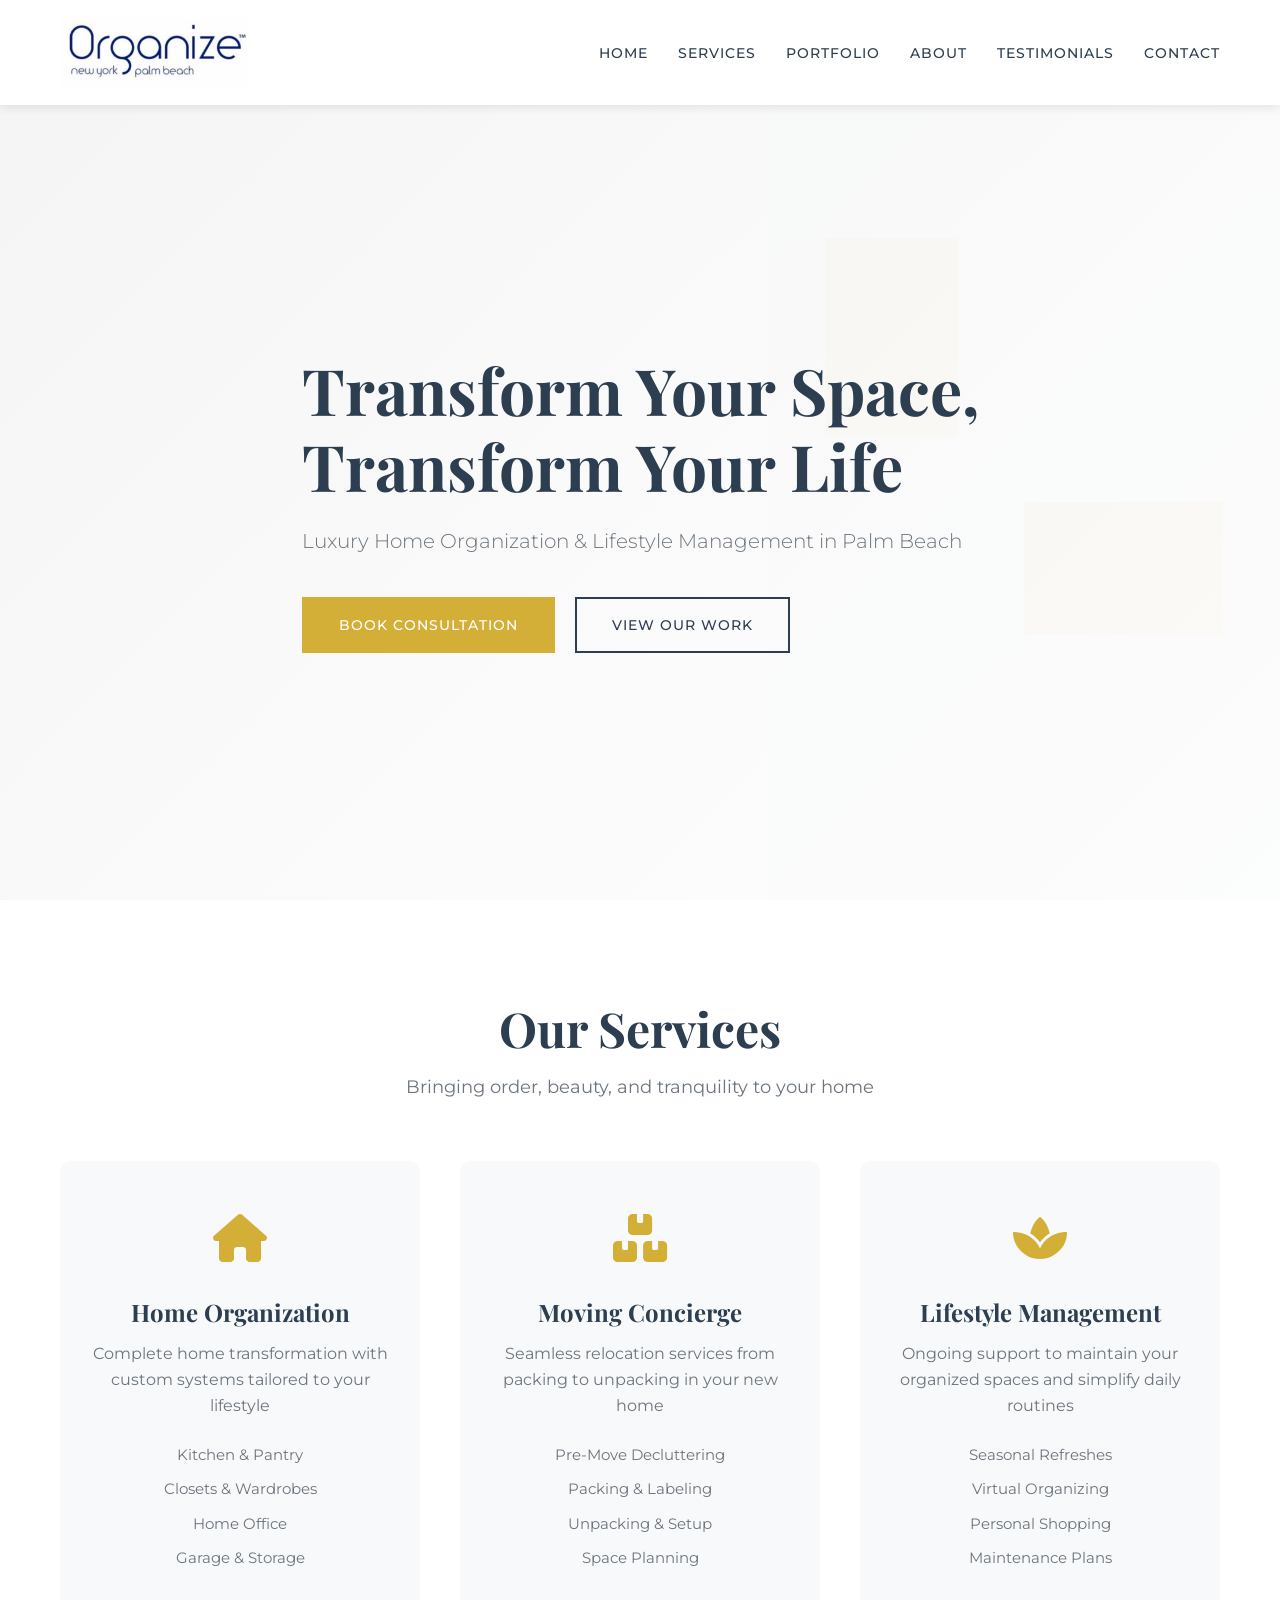
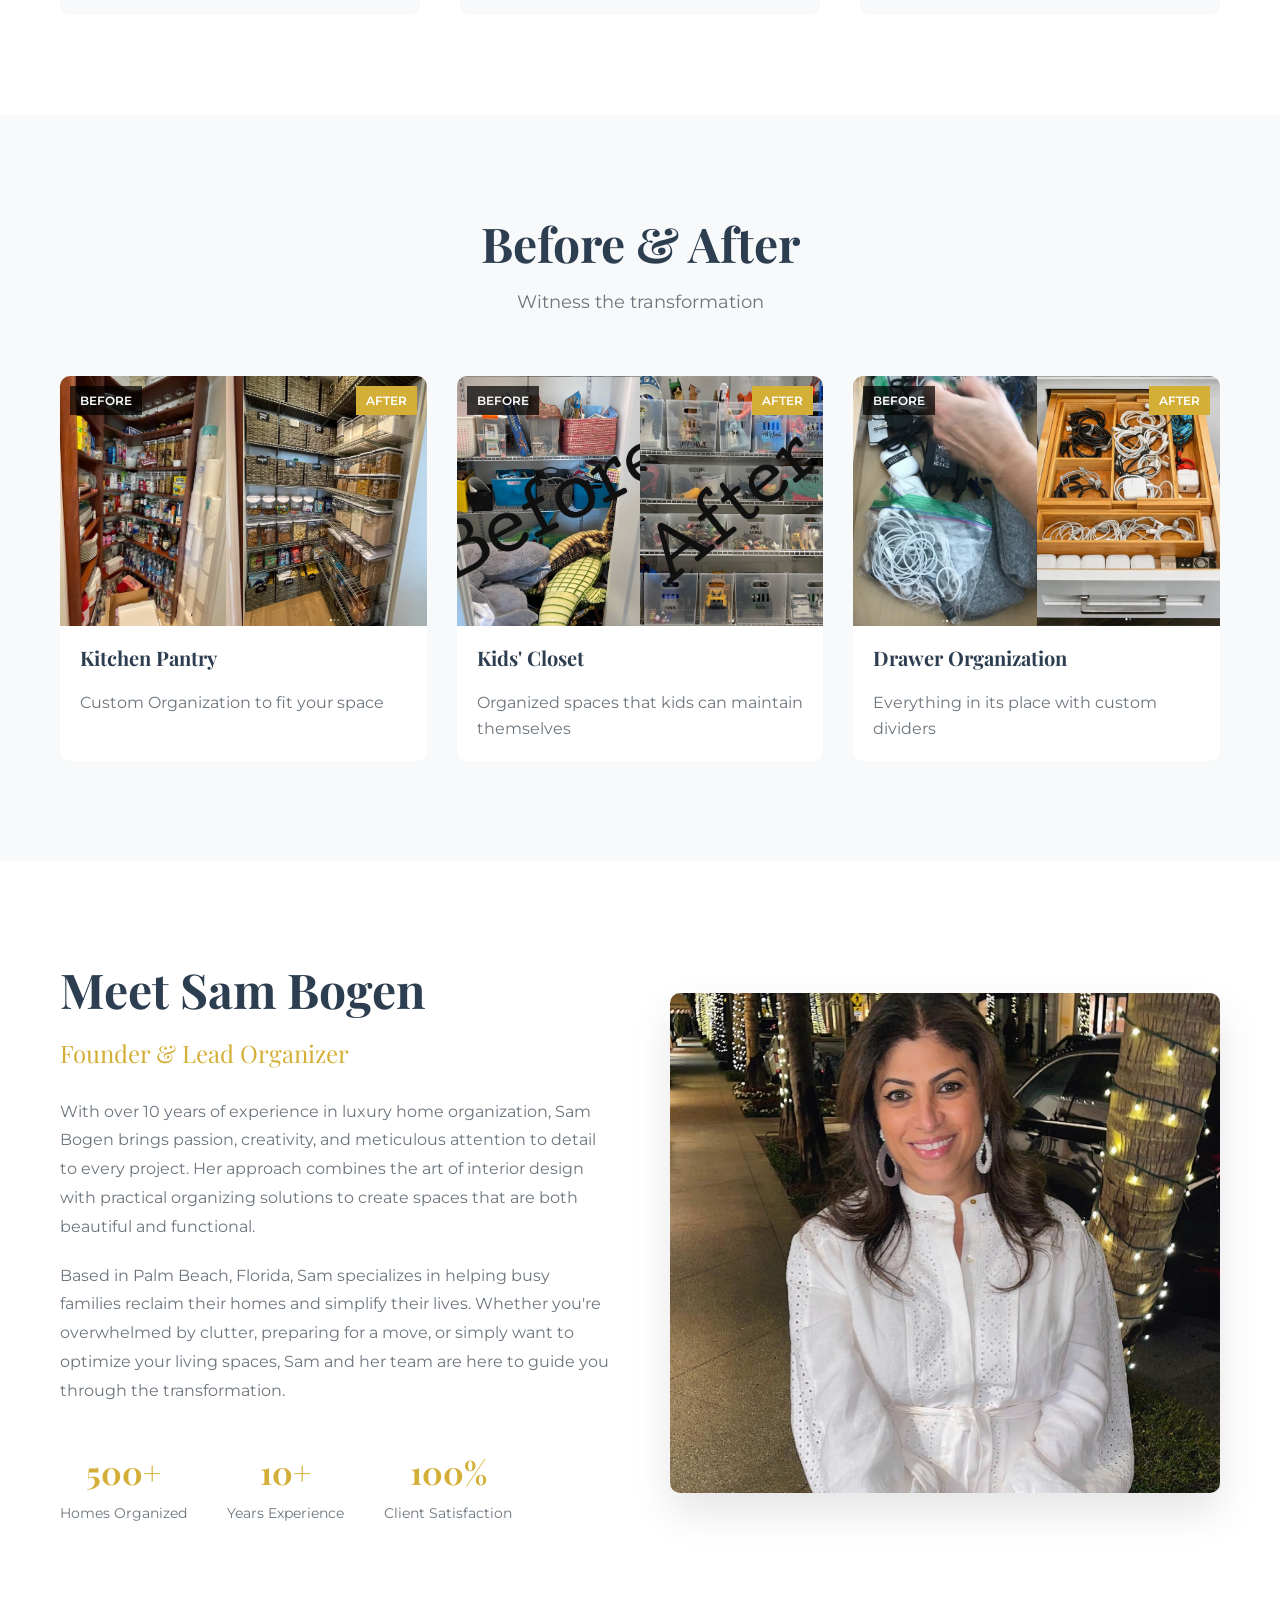
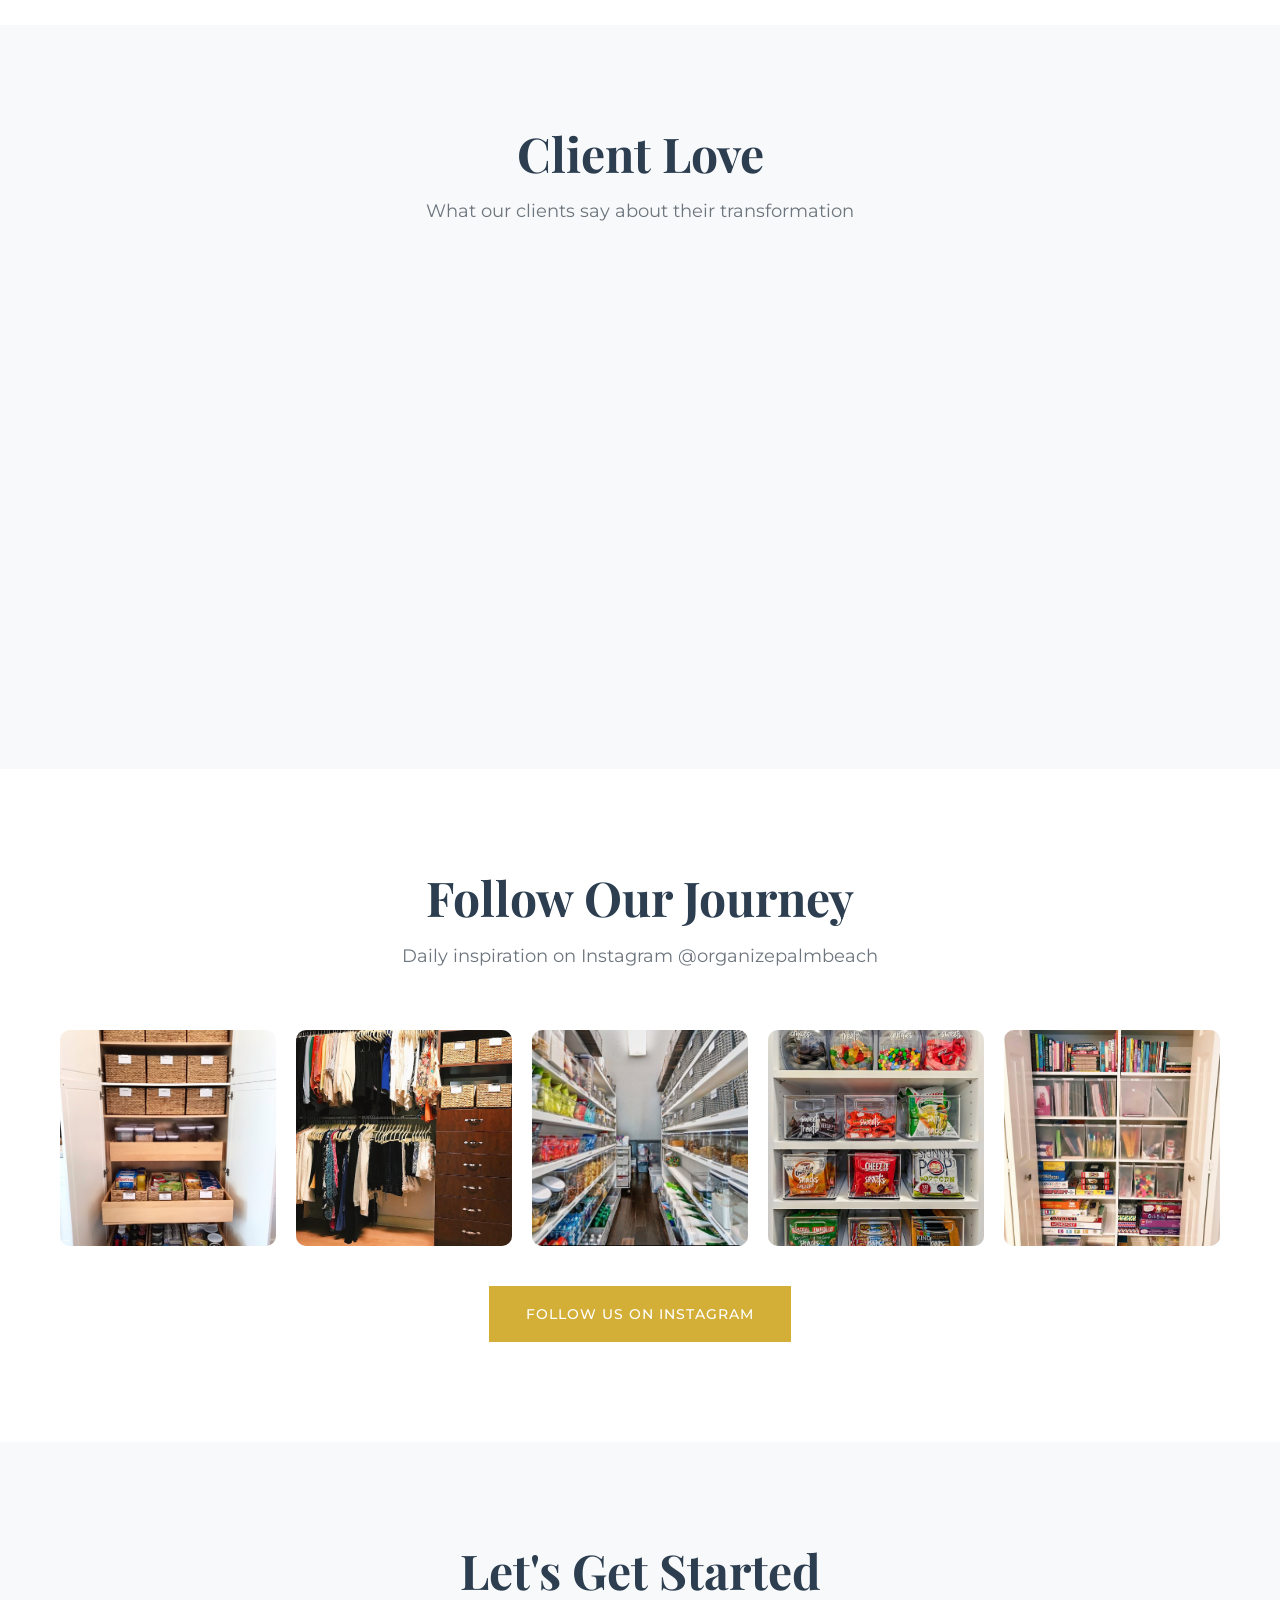
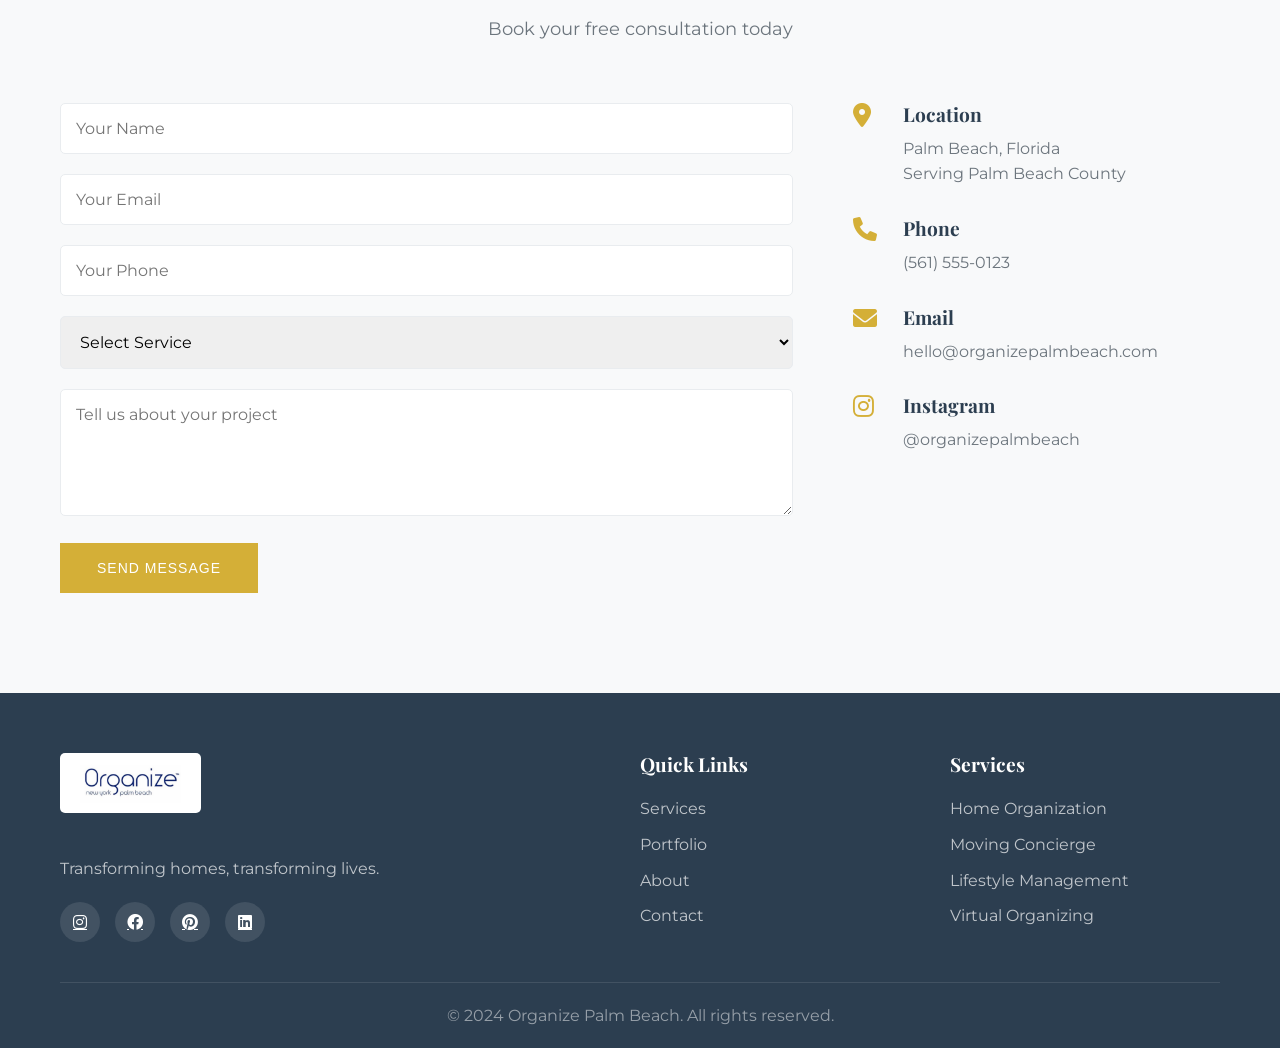
==== index.html @ dfcd7b9b "Initial commit: Organize Palm Beach website - Professional home organization business website - Feat" ====
<!DOCTYPE html>
<html lang="en">
<head>
    <meta charset="UTF-8">
    <meta name="viewport" content="width=device-width, initial-scale=1.0">
    <title>Organize Palm Beach - Luxury Home Organization</title>
    <link rel="stylesheet" href="styles.css">
    <link href="https://fonts.googleapis.com/css2?family=Playfair+Display:wght@400;700&family=Montserrat:wght@300;400;500;600&display=swap" rel="stylesheet">
    <link rel="stylesheet" href="https://cdnjs.cloudflare.com/ajax/libs/font-awesome/6.0.0/css/all.min.css">
</head>
<body>
    <nav class="navbar">
        <div class="nav-container">
            <div class="logo">
                <img src="logo.jpeg" alt="Organize New York Palm Beach" class="logo-img">
            </div>
            <ul class="nav-menu">
                <li><a href="#home">Home</a></li>
                <li><a href="#services">Services</a></li>
                <li><a href="#portfolio">Portfolio</a></li>
                <li><a href="#about">About</a></li>
                <li><a href="#testimonials">Testimonials</a></li>
                <li><a href="#contact">Contact</a></li>
            </ul>
            <div class="hamburger">
                <span></span>
                <span></span>
                <span></span>
            </div>
        </div>
    </nav>

    <section id="home" class="hero">
        <div class="hero-content">
            <h1 class="hero-title">Transform Your Space,<br>Transform Your Life</h1>
            <p class="hero-subtitle">Luxury Home Organization & Lifestyle Management in Palm Beach</p>
            <div class="hero-buttons">
                <a href="#contact" class="btn btn-primary">Book Consultation</a>
                <a href="#portfolio" class="btn btn-secondary">View Our Work</a>
            </div>
        </div>
        <div class="hero-image"></div>
    </section>

    <section id="services" class="services">
        <div class="container">
            <div class="section-header">
                <h2>Our Services</h2>
                <p>Bringing order, beauty, and tranquility to your home</p>
            </div>
            <div class="services-grid">
                <div class="service-card">
                    <div class="service-icon">
                        <i class="fas fa-home"></i>
                    </div>
                    <h3>Home Organization</h3>
                    <p>Complete home transformation with custom systems tailored to your lifestyle</p>
                    <ul>
                        <li>Kitchen & Pantry</li>
                        <li>Closets & Wardrobes</li>
                        <li>Home Office</li>
                        <li>Garage & Storage</li>
                    </ul>
                </div>
                <div class="service-card">
                    <div class="service-icon">
                        <i class="fas fa-boxes"></i>
                    </div>
                    <h3>Moving Concierge</h3>
                    <p>Seamless relocation services from packing to unpacking in your new home</p>
                    <ul>
                        <li>Pre-Move Decluttering</li>
                        <li>Packing & Labeling</li>
                        <li>Unpacking & Setup</li>
                        <li>Space Planning</li>
                    </ul>
                </div>
                <div class="service-card">
                    <div class="service-icon">
                        <i class="fas fa-spa"></i>
                    </div>
                    <h3>Lifestyle Management</h3>
                    <p>Ongoing support to maintain your organized spaces and simplify daily routines</p>
                    <ul>
                        <li>Seasonal Refreshes</li>
                        <li>Virtual Organizing</li>
                        <li>Personal Shopping</li>
                        <li>Maintenance Plans</li>
                    </ul>
                </div>
            </div>
        </div>
    </section>

    <section id="portfolio" class="portfolio">
        <div class="container">
            <div class="section-header">
                <h2>Before & After</h2>
                <p>Witness the transformation</p>
            </div>
            <div class="portfolio-grid">
                <div class="portfolio-item">
                    <div class="before-after">
                        <div class="ba-image before">
                            <img src="before-1.png" alt="Kitchen Pantry Before" class="ba-img">
                        </div>
                        <div class="ba-image after">
                            <img src="after-1.png" alt="Kitchen Pantry After" class="ba-img">
                        </div>
                    </div>
                    <h3>Kitchen Pantry</h3>
                    <p>Custom Organization to fit your space</p>
                </div>
                <div class="portfolio-item">
                    <div class="before-after">
                        <div class="ba-image before">
                            <img src="before-2.png" alt="Kids Closet Before" class="ba-img">
                        </div>
                        <div class="ba-image after">
                            <img src="after-2.png" alt="Kids Closet After" class="ba-img">
                        </div>
                    </div>
                    <h3>Kids' Closet</h3>
                    <p>Organized spaces that kids can maintain themselves</p>
                </div>
                <div class="portfolio-item">
                    <div class="before-after">
                        <div class="ba-image before">
                            <img src="before-3.png" alt="Drawer Organization Before" class="ba-img">
                        </div>
                        <div class="ba-image after">
                            <img src="after-3.png" alt="Drawer Organization After" class="ba-img">
                        </div>
                    </div>
                    <h3>Drawer Organization</h3>
                    <p>Everything in its place with custom dividers</p>
                </div>
            </div>
        </div>
    </section>

    <section id="about" class="about">
        <div class="container">
            <div class="about-content">
                <div class="about-text">
                    <h2>Meet Sam Bogen</h2>
                    <h3>Founder & Lead Organizer</h3>
                    <p>With over 10 years of experience in luxury home organization, Sam Bogen brings passion, creativity, and meticulous attention to detail to every project. Her approach combines the art of interior design with practical organizing solutions to create spaces that are both beautiful and functional.</p>
                    <p>Based in Palm Beach, Florida, Sam specializes in helping busy families reclaim their homes and simplify their lives. Whether you're overwhelmed by clutter, preparing for a move, or simply want to optimize your living spaces, Sam and her team are here to guide you through the transformation.</p>
                    <div class="about-stats">
                        <div class="stat">
                            <span class="stat-number">500+</span>
                            <span class="stat-label">Homes Organized</span>
                        </div>
                        <div class="stat">
                            <span class="stat-number">10+</span>
                            <span class="stat-label">Years Experience</span>
                        </div>
                        <div class="stat">
                            <span class="stat-number">100%</span>
                            <span class="stat-label">Client Satisfaction</span>
                        </div>
                    </div>
                </div>
                <div class="about-image">
                    <img src="sam-bogen.jpg" alt="Sam Bogen - Founder of Organize Palm Beach" class="about-photo">
                </div>
            </div>
        </div>
    </section>

    <section id="testimonials" class="testimonials">
        <div class="container">
            <div class="section-header">
                <h2>Client Love</h2>
                <p>What our clients say about their transformation</p>
            </div>
            <div class="testimonials-grid">
                <div class="testimonial-card">
                    <div class="stars">
                        <i class="fas fa-star"></i>
                        <i class="fas fa-star"></i>
                        <i class="fas fa-star"></i>
                        <i class="fas fa-star"></i>
                        <i class="fas fa-star"></i>
                    </div>
                    <p>"Marina is truly amazing in the realm of professional home organizing. She makes a home so organized and shows us how to keep it that way! She excels not only in making spaces aesthetically pleasing but also highly functional."</p>
                    <div class="testimonial-author">
                        <strong>Sarah M.</strong>
                        <span>Palm Beach</span>
                    </div>
                </div>
                <div class="testimonial-card">
                    <div class="stars">
                        <i class="fas fa-star"></i>
                        <i class="fas fa-star"></i>
                        <i class="fas fa-star"></i>
                        <i class="fas fa-star"></i>
                        <i class="fas fa-star"></i>
                    </div>
                    <p>"Life-changing! Our entire home has been transformed. The kids can find their toys, my husband knows where his golf gear is, and I finally have a closet that sparks joy every morning."</p>
                    <div class="testimonial-author">
                        <strong>Jennifer L.</strong>
                        <span>West Palm Beach</span>
                    </div>
                </div>
                <div class="testimonial-card">
                    <div class="stars">
                        <i class="fas fa-star"></i>
                        <i class="fas fa-star"></i>
                        <i class="fas fa-star"></i>
                        <i class="fas fa-star"></i>
                        <i class="fas fa-star"></i>
                    </div>
                    <p>"The moving concierge service was invaluable. Everything was unpacked and organized better than it ever was in our old home. Highly recommend!"</p>
                    <div class="testimonial-author">
                        <strong>Michael R.</strong>
                        <span>Boca Raton</span>
                    </div>
                </div>
            </div>
        </div>
    </section>

    <section class="instagram-feed">
        <div class="container">
            <div class="section-header">
                <h2>Follow Our Journey</h2>
                <p>Daily inspiration on Instagram @organizepalmbeach</p>
            </div>
            <div class="instagram-grid">
                <div class="instagram-item">
                    <img src="image-1.png" alt="Instagram Post 1" class="instagram-img">
                </div>
                <div class="instagram-item">
                    <img src="image-2.png" alt="Instagram Post 2" class="instagram-img">
                </div>
                <div class="instagram-item">
                    <img src="image-3.png" alt="Instagram Post 3" class="instagram-img">
                </div>
                <div class="instagram-item">
                    <img src="image-4.png" alt="Instagram Post 4" class="instagram-img">
                </div>
                <div class="instagram-item">
                    <img src="image-5.png" alt="Instagram Post 5" class="instagram-img">
                </div>
            </div>
            <a href="https://www.instagram.com/organizepalmbeach/" target="_blank" class="btn btn-primary">Follow Us on Instagram</a>
        </div>
    </section>

    <section id="contact" class="contact">
        <div class="container">
            <div class="section-header">
                <h2>Let's Get Started</h2>
                <p>Book your free consultation today</p>
            </div>
            <div class="contact-content">
                <div class="contact-form">
                    <form id="contactForm">
                        <div class="form-group">
                            <input type="text" id="name" name="name" placeholder="Your Name" required>
                        </div>
                        <div class="form-group">
                            <input type="email" id="email" name="email" placeholder="Your Email" required>
                        </div>
                        <div class="form-group">
                            <input type="tel" id="phone" name="phone" placeholder="Your Phone">
                        </div>
                        <div class="form-group">
                            <select id="service" name="service">
                                <option value="">Select Service</option>
                                <option value="home-organization">Home Organization</option>
                                <option value="moving">Moving Concierge</option>
                                <option value="lifestyle">Lifestyle Management</option>
                                <option value="consultation">General Consultation</option>
                            </select>
                        </div>
                        <div class="form-group">
                            <textarea id="message" name="message" rows="5" placeholder="Tell us about your project"></textarea>
                        </div>
                        <button type="submit" class="btn btn-primary">Send Message</button>
                    </form>
                </div>
                <div class="contact-info">
                    <div class="info-item">
                        <i class="fas fa-map-marker-alt"></i>
                        <div>
                            <h3>Location</h3>
                            <p>Palm Beach, Florida</p>
                            <p>Serving Palm Beach County</p>
                        </div>
                    </div>
                    <div class="info-item">
                        <i class="fas fa-phone"></i>
                        <div>
                            <h3>Phone</h3>
                            <p>(561) 555-0123</p>
                        </div>
                    </div>
                    <div class="info-item">
                        <i class="fas fa-envelope"></i>
                        <div>
                            <h3>Email</h3>
                            <p>hello@organizepalmbeach.com</p>
                        </div>
                    </div>
                    <div class="info-item">
                        <i class="fab fa-instagram"></i>
                        <div>
                            <h3>Instagram</h3>
                            <p>@organizepalmbeach</p>
                        </div>
                    </div>
                </div>
            </div>
        </div>
    </section>

    <footer class="footer">
        <div class="container">
            <div class="footer-content">
                <div class="footer-brand">
                    <img src="logo.jpeg" alt="Organize New York Palm Beach" class="logo-img footer-logo-main">
                    <p>Transforming homes, transforming lives.</p>
                    <div class="social-links">
                        <a href="https://www.instagram.com/organizepalmbeach/" target="_blank"><i class="fab fa-instagram"></i></a>
                        <a href="#"><i class="fab fa-facebook"></i></a>
                        <a href="#"><i class="fab fa-pinterest"></i></a>
                        <a href="#"><i class="fab fa-linkedin"></i></a>
                    </div>
                </div>
                <div class="footer-links">
                    <h4>Quick Links</h4>
                    <ul>
                        <li><a href="#services">Services</a></li>
                        <li><a href="#portfolio">Portfolio</a></li>
                        <li><a href="#about">About</a></li>
                        <li><a href="#contact">Contact</a></li>
                    </ul>
                </div>
                <div class="footer-services">
                    <h4>Services</h4>
                    <ul>
                        <li>Home Organization</li>
                        <li>Moving Concierge</li>
                        <li>Lifestyle Management</li>
                        <li>Virtual Organizing</li>
                    </ul>
                </div>
            </div>
            <div class="footer-bottom">
                <p>&copy; 2024 Organize Palm Beach. All rights reserved.</p>
            </div>
        </div>
    </footer>

    <script src="script.js"></script>
</body>
</html>
---- styles.css ----
:root {
    --primary-color: #d4af37;
    --secondary-color: #2c3e50;
    --text-dark: #2c3e50;
    --text-light: #6c757d;
    --white: #ffffff;
    --light-gray: #f8f9fa;
    --border-color: #e9ecef;
}

* {
    margin: 0;
    padding: 0;
    box-sizing: border-box;
}

body {
    font-family: 'Montserrat', sans-serif;
    line-height: 1.6;
    color: var(--text-dark);
    overflow-x: hidden;
}

.container {
    max-width: 1200px;
    margin: 0 auto;
    padding: 0 20px;
}

h1, h2, h3, h4, h5, h6 {
    font-family: 'Playfair Display', serif;
    line-height: 1.2;
}

.navbar {
    background: var(--white);
    box-shadow: 0 2px 10px rgba(0,0,0,0.1);
    position: fixed;
    width: 100%;
    top: 0;
    z-index: 1000;
    padding: 15px 0;
}

.nav-container {
    max-width: 1200px;
    margin: 0 auto;
    padding: 0 20px;
    display: flex;
    justify-content: space-between;
    align-items: center;
}

.logo {
    display: flex;
    align-items: center;
}

.logo-img {
    height: 75px;
    width: auto;
    object-fit: contain;
}

.footer-logo {
    height: 60px;
    filter: brightness(0) invert(1);
    opacity: 0.9;
}

.footer-logo-main {
    height: 60px;
    margin-bottom: 15px;
    background: white;
    padding: 10px 20px;
    border-radius: 5px;
}

.nav-menu {
    display: flex;
    list-style: none;
    gap: 30px;
}

.nav-menu a {
    text-decoration: none;
    color: var(--text-dark);
    font-weight: 500;
    font-size: 14px;
    text-transform: uppercase;
    letter-spacing: 1px;
    transition: color 0.3s ease;
}

.nav-menu a:hover {
    color: var(--primary-color);
}

.hamburger {
    display: none;
    flex-direction: column;
    cursor: pointer;
}

.hamburger span {
    width: 25px;
    height: 3px;
    background: var(--text-dark);
    margin: 3px 0;
    transition: 0.3s;
}

.hero {
    margin-top: 105px;
    min-height: calc(100vh - 105px);
    display: flex;
    align-items: center;
    background: linear-gradient(135deg, #f5f5f5 0%, #ffffff 100%);
    position: relative;
}

.hero-content {
    max-width: 1200px;
    margin: 0 auto;
    padding: 0 20px;
    z-index: 2;
    position: relative;
}

.hero-title {
    font-size: clamp(2.5rem, 5vw, 4rem);
    color: var(--text-dark);
    margin-bottom: 20px;
    font-weight: 700;
}

.hero-subtitle {
    font-size: 1.25rem;
    color: var(--text-light);
    margin-bottom: 40px;
    font-weight: 300;
}

.hero-buttons {
    display: flex;
    gap: 20px;
    flex-wrap: wrap;
}

.btn {
    padding: 15px 35px;
    text-decoration: none;
    font-weight: 500;
    text-transform: uppercase;
    letter-spacing: 1px;
    font-size: 14px;
    transition: all 0.3s ease;
    display: inline-block;
    border: 2px solid transparent;
}

.btn-primary {
    background: var(--primary-color);
    color: var(--white);
    border-color: var(--primary-color);
}

.btn-primary:hover {
    background: transparent;
    color: var(--primary-color);
}

.btn-secondary {
    border-color: var(--text-dark);
    color: var(--text-dark);
}

.btn-secondary:hover {
    background: var(--text-dark);
    color: var(--white);
}

.hero-image {
    position: absolute;
    right: 0;
    top: 0;
    width: 40%;
    height: 100%;
    background: url('data:image/svg+xml,<svg xmlns="http://www.w3.org/2000/svg" viewBox="0 0 400 600"><rect fill="%23f8f9fa" width="400" height="600"/><rect fill="%23d4af37" opacity="0.1" x="50" y="100" width="100" height="150"/><rect fill="%23d4af37" opacity="0.1" x="200" y="300" width="150" height="100"/></svg>') center/cover;
    opacity: 0.3;
}

.services {
    padding: 100px 0;
    background: var(--white);
}

.section-header {
    text-align: center;
    margin-bottom: 60px;
}

.section-header h2 {
    font-size: clamp(2rem, 4vw, 3rem);
    color: var(--text-dark);
    margin-bottom: 15px;
}

.section-header p {
    color: var(--text-light);
    font-size: 1.1rem;
}

.services-grid {
    display: grid;
    grid-template-columns: repeat(auto-fit, minmax(300px, 1fr));
    gap: 40px;
}

.service-card {
    text-align: center;
    padding: 40px 30px;
    background: var(--light-gray);
    transition: all 0.3s ease;
    border-radius: 10px;
}

.service-card:hover {
    transform: translateY(-10px);
    box-shadow: 0 20px 40px rgba(0,0,0,0.1);
}

.service-icon {
    font-size: 3rem;
    color: var(--primary-color);
    margin-bottom: 20px;
}

.service-card h3 {
    font-size: 1.5rem;
    margin-bottom: 15px;
    color: var(--text-dark);
}

.service-card p {
    color: var(--text-light);
    margin-bottom: 20px;
}

.service-card ul {
    list-style: none;
    color: var(--text-light);
    font-size: 0.95rem;
}

.service-card ul li {
    padding: 5px 0;
}

.portfolio {
    padding: 100px 0;
    background: var(--light-gray);
}

.portfolio-grid {
    display: grid;
    grid-template-columns: repeat(auto-fit, minmax(280px, 1fr));
    gap: 30px;
}

.portfolio-item {
    background: var(--white);
    border-radius: 10px;
    overflow: hidden;
    transition: transform 0.3s ease;
}

.portfolio-item:hover {
    transform: scale(1.05);
}

.before-after {
    height: 250px;
    display: grid;
    grid-template-columns: 1fr 1fr;
    position: relative;
}

.ba-image {
    background: linear-gradient(135deg, #e9ecef 0%, #dee2e6 100%);
    position: relative;
    display: flex;
    align-items: center;
    justify-content: center;
    overflow: hidden;
}

.ba-img {
    width: 100%;
    height: 100%;
    object-fit: cover;
}

.ba-image.before::after {
    content: 'BEFORE';
    position: absolute;
    top: 10px;
    left: 10px;
    background: rgba(0,0,0,0.7);
    color: white;
    padding: 5px 10px;
    font-size: 12px;
    font-weight: 600;
}

.ba-image.after::after {
    content: 'AFTER';
    position: absolute;
    top: 10px;
    right: 10px;
    background: var(--primary-color);
    color: white;
    padding: 5px 10px;
    font-size: 12px;
    font-weight: 600;
}

.portfolio-item h3 {
    padding: 20px;
    font-size: 1.25rem;
    color: var(--text-dark);
}

.portfolio-item p {
    padding: 0 20px 20px;
    color: var(--text-light);
}

.about {
    padding: 100px 0;
    background: var(--white);
}

.about-content {
    display: grid;
    grid-template-columns: 1fr 1fr;
    gap: 60px;
    align-items: center;
}

.about-text h2 {
    font-size: clamp(2rem, 4vw, 3rem);
    margin-bottom: 20px;
    color: var(--text-dark);
}

.about-text h3 {
    font-size: 1.5rem;
    color: var(--primary-color);
    margin-bottom: 30px;
    font-weight: 400;
}

.about-text p {
    color: var(--text-light);
    margin-bottom: 20px;
    line-height: 1.8;
}

.about-stats {
    display: flex;
    gap: 40px;
    margin-top: 40px;
}

.stat {
    text-align: center;
}

.stat-number {
    display: block;
    font-size: 2rem;
    font-weight: 700;
    color: var(--primary-color);
    font-family: 'Playfair Display', serif;
}

.stat-label {
    display: block;
    color: var(--text-light);
    font-size: 0.9rem;
    margin-top: 5px;
}

.about-image {
    height: 500px;
    position: relative;
    border-radius: 10px;
    overflow: hidden;
    box-shadow: 0 20px 40px rgba(0,0,0,0.1);
}

.about-photo {
    width: 100%;
    height: 100%;
    object-fit: cover;
    object-position: center;
}

.testimonials {
    padding: 100px 0;
    background: var(--light-gray);
}

.testimonials-grid {
    display: grid;
    grid-template-columns: repeat(auto-fit, minmax(300px, 1fr));
    gap: 30px;
}

.testimonial-card {
    background: var(--white);
    padding: 30px;
    border-radius: 10px;
    box-shadow: 0 5px 20px rgba(0,0,0,0.05);
}

.stars {
    color: var(--primary-color);
    margin-bottom: 20px;
}

.testimonial-card p {
    color: var(--text-light);
    font-style: italic;
    margin-bottom: 20px;
    line-height: 1.8;
}

.testimonial-author strong {
    display: block;
    color: var(--text-dark);
    margin-bottom: 5px;
}

.testimonial-author span {
    color: var(--text-light);
    font-size: 0.9rem;
}

.instagram-feed {
    padding: 100px 0;
    background: var(--white);
    text-align: center;
}

.instagram-grid {
    display: grid;
    grid-template-columns: repeat(auto-fit, minmax(200px, 1fr));
    gap: 20px;
    margin-bottom: 40px;
}

.instagram-item {
    aspect-ratio: 1;
    background: linear-gradient(135deg, #f5f5f5 0%, #e9ecef 100%);
    border-radius: 10px;
    transition: transform 0.3s ease;
    overflow: hidden;
    position: relative;
}

.instagram-img {
    width: 100%;
    height: 100%;
    object-fit: cover;
}

.instagram-item:hover {
    transform: scale(1.05);
    cursor: pointer;
}

.contact {
    padding: 100px 0;
    background: var(--light-gray);
}

.contact-content {
    display: grid;
    grid-template-columns: 2fr 1fr;
    gap: 60px;
}

.form-group {
    margin-bottom: 20px;
}

.form-group input,
.form-group select,
.form-group textarea {
    width: 100%;
    padding: 15px;
    border: 1px solid var(--border-color);
    border-radius: 5px;
    font-family: inherit;
    font-size: 1rem;
    transition: border-color 0.3s ease;
}

.form-group input:focus,
.form-group select:focus,
.form-group textarea:focus {
    outline: none;
    border-color: var(--primary-color);
}

.contact-info .info-item {
    display: flex;
    gap: 20px;
    margin-bottom: 30px;
}

.info-item i {
    color: var(--primary-color);
    font-size: 1.5rem;
    width: 30px;
}

.info-item h3 {
    font-size: 1.2rem;
    margin-bottom: 10px;
    color: var(--text-dark);
}

.info-item p {
    color: var(--text-light);
}

.footer {
    background: var(--text-dark);
    color: var(--white);
    padding: 60px 0 20px;
}

.footer-content {
    display: grid;
    grid-template-columns: 2fr 1fr 1fr;
    gap: 40px;
    margin-bottom: 40px;
}

.footer-brand p {
    color: rgba(255,255,255,0.7);
    margin: 20px 0;
}

.social-links {
    display: flex;
    gap: 15px;
}

.social-links a {
    width: 40px;
    height: 40px;
    background: rgba(255,255,255,0.1);
    color: var(--white);
    display: flex;
    align-items: center;
    justify-content: center;
    border-radius: 50%;
    transition: all 0.3s ease;
}

.social-links a:hover {
    background: var(--primary-color);
}

.footer h4 {
    margin-bottom: 20px;
    font-size: 1.2rem;
}

.footer ul {
    list-style: none;
}

.footer ul li {
    margin-bottom: 10px;
    color: rgba(255,255,255,0.7);
}

.footer ul a {
    color: rgba(255,255,255,0.7);
    text-decoration: none;
    transition: color 0.3s ease;
}

.footer ul a:hover {
    color: var(--primary-color);
}

.footer-bottom {
    text-align: center;
    padding-top: 20px;
    border-top: 1px solid rgba(255,255,255,0.1);
    color: rgba(255,255,255,0.5);
}

@media (max-width: 768px) {
    .hamburger {
        display: flex;
    }

    .nav-menu {
        position: fixed;
        left: -100%;
        top: 70px;
        flex-direction: column;
        background: var(--white);
        width: 100%;
        text-align: center;
        transition: 0.3s;
        box-shadow: 0 10px 27px rgba(0,0,0,0.05);
        padding: 20px 0;
    }

    .nav-menu.active {
        left: 0;
    }

    .hero-image {
        display: none;
    }

    .about-content,
    .contact-content {
        grid-template-columns: 1fr;
    }

    .about-image {
        height: 400px;
    }

    .about-photo {
        width: 100%;
        height: 100%;
        object-fit: cover;
        object-position: center top;
    }

    .hero-buttons {
        flex-direction: column;
        align-items: flex-start;
    }

    .footer-content {
        grid-template-columns: 1fr;
        text-align: center;
    }

    .social-links {
        justify-content: center;
    }
}
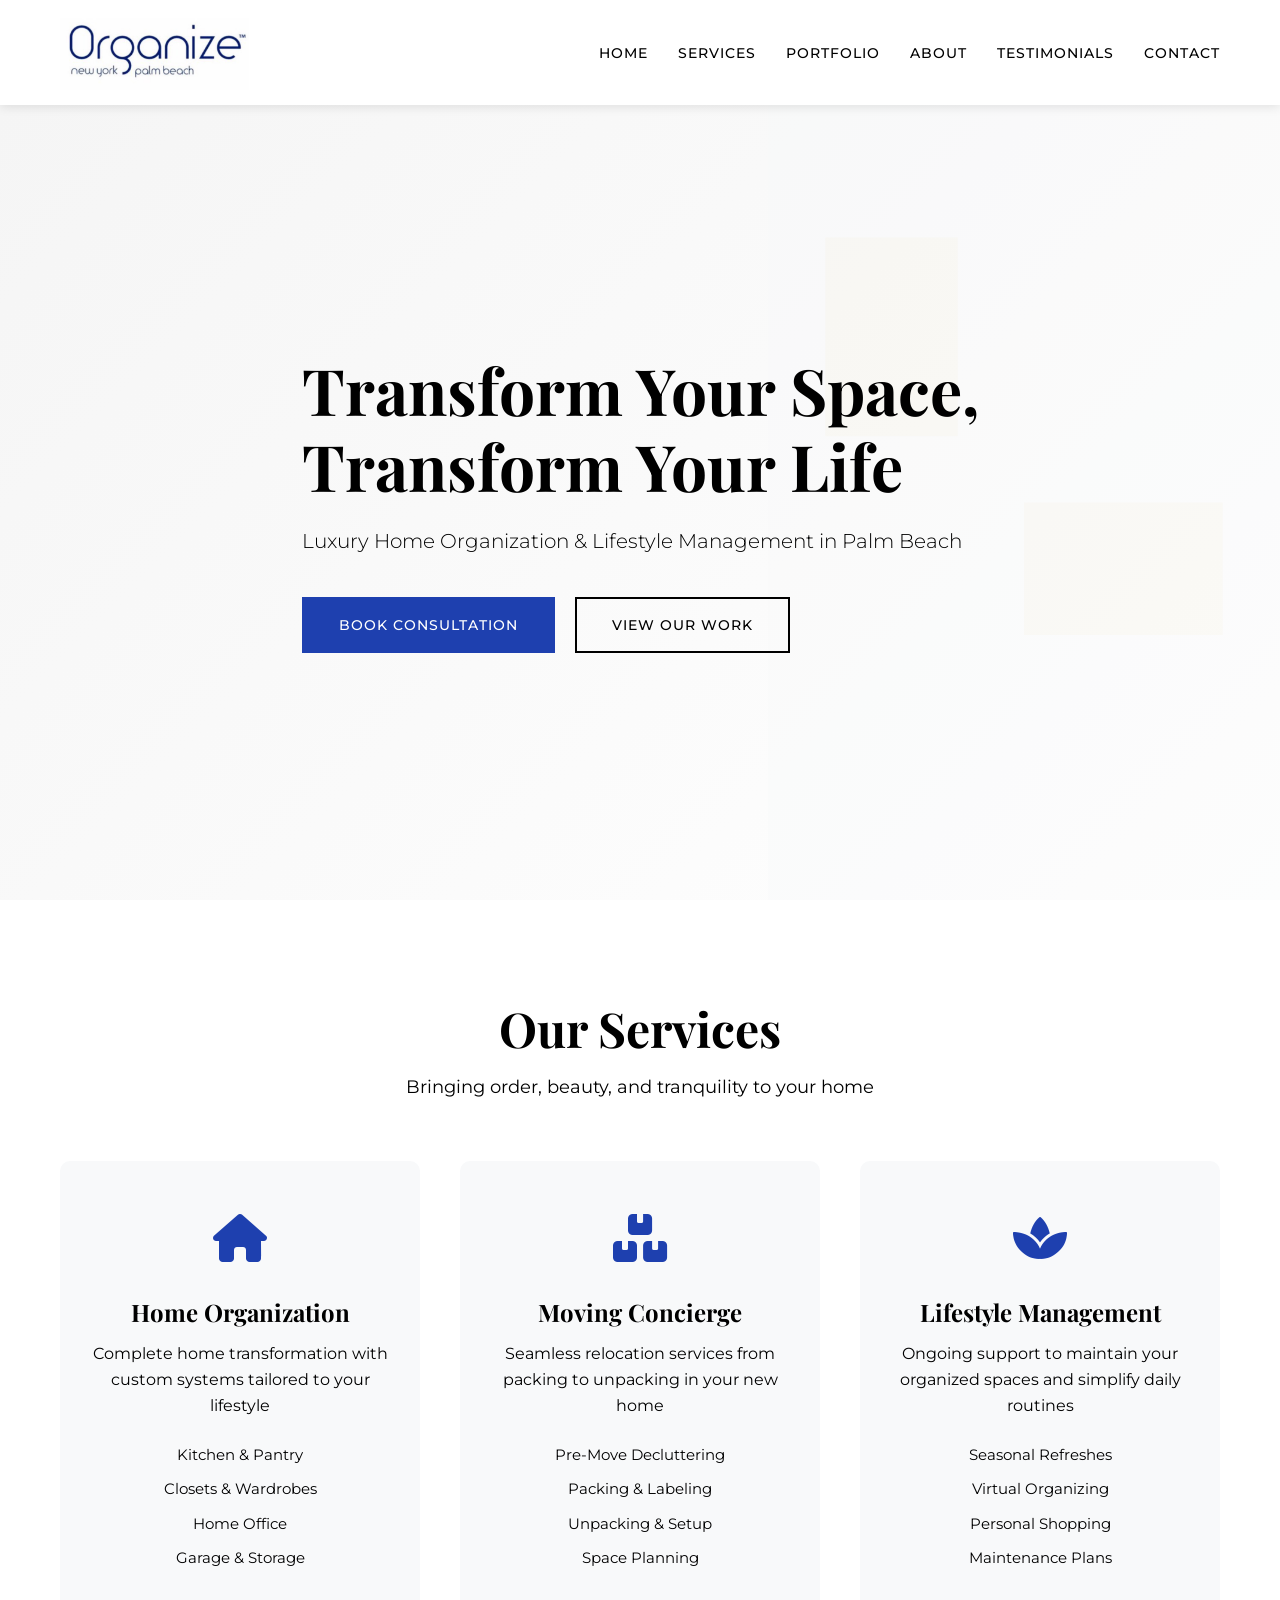
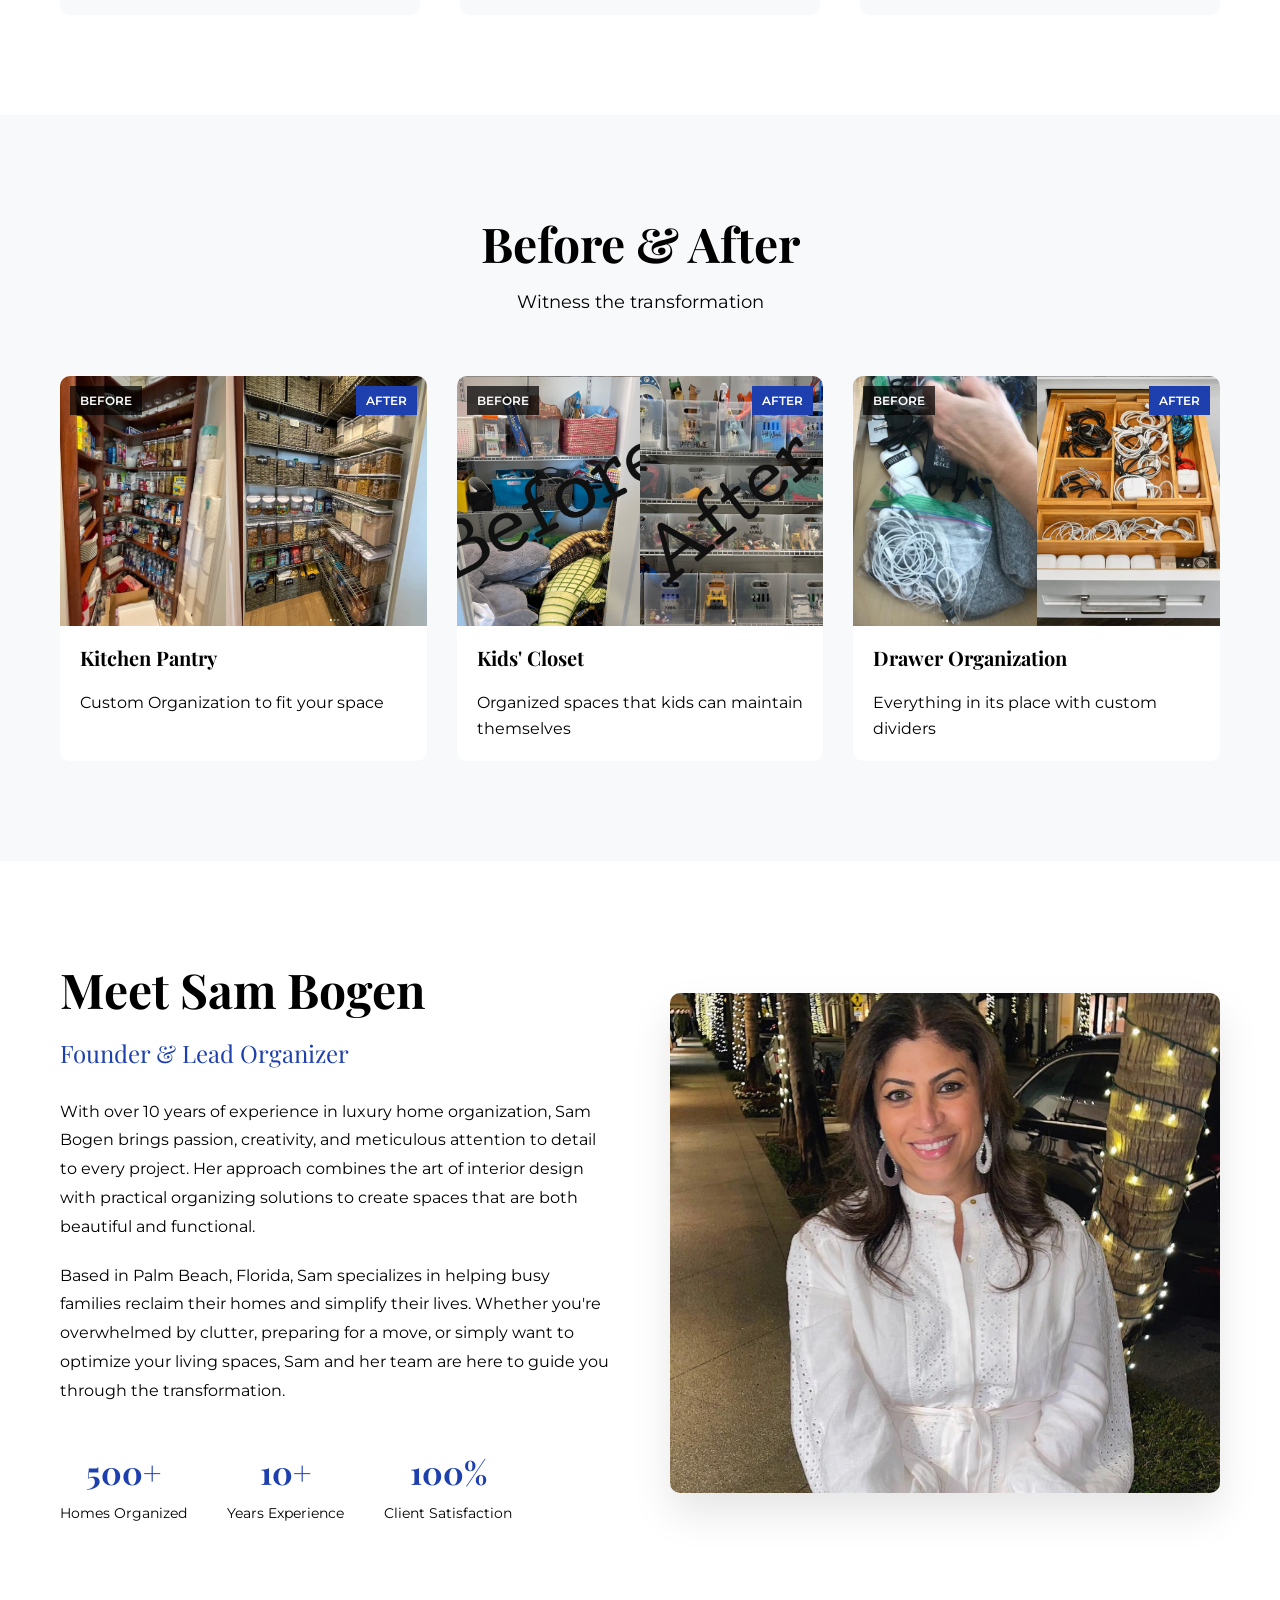
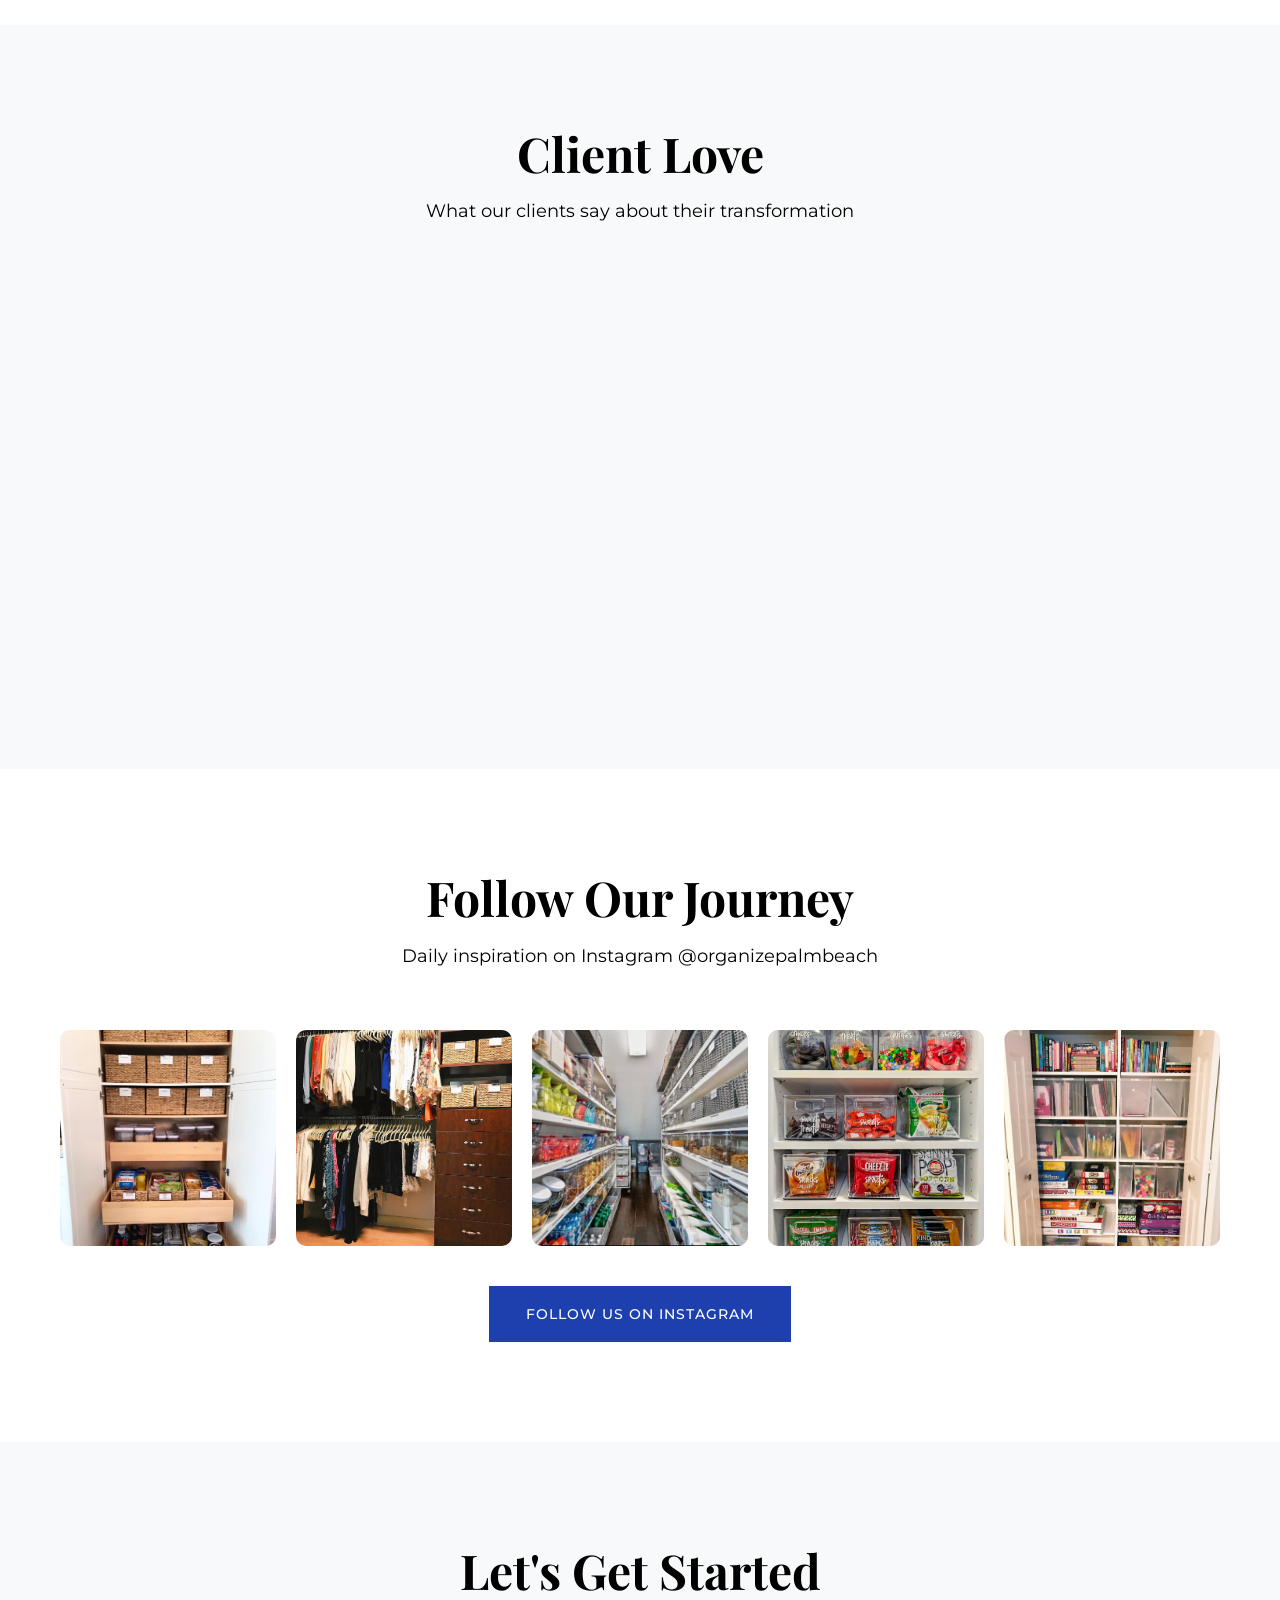
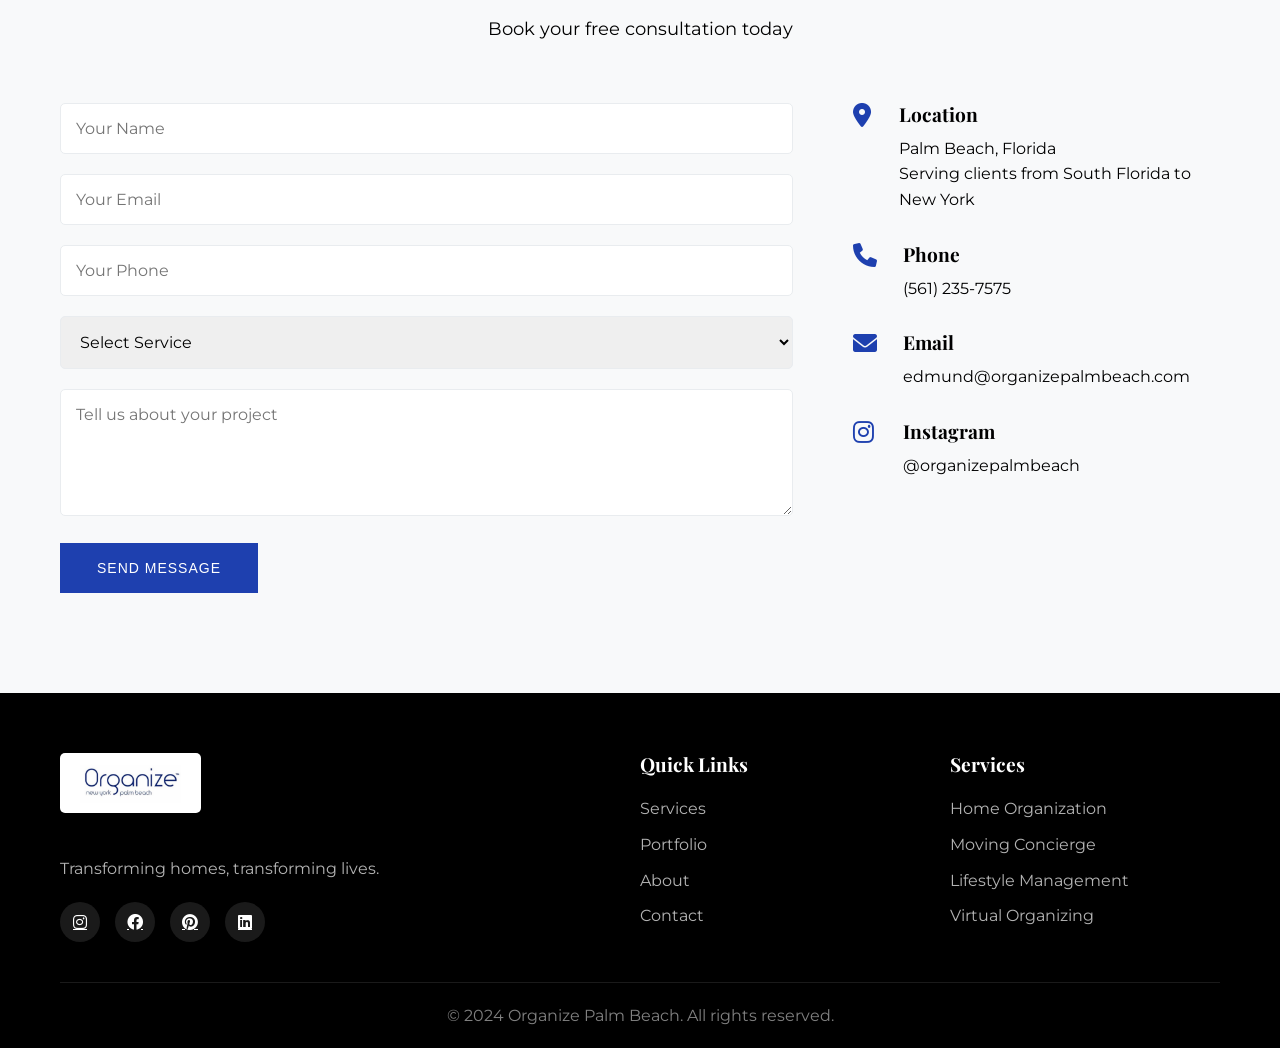
==== commit c1148306: "Update contact information - Changed email to edmund@organizepalmbeach.com - Updated phone number to" ====
--- a/index.html
+++ b/index.html
@@ -288,21 +288,21 @@
                         <div>
                             <h3>Location</h3>
                             <p>Palm Beach, Florida</p>
-                            <p>Serving Palm Beach County</p>
+                            <p>Serving clients from South Florida to New York</p>
                         </div>
                     </div>
                     <div class="info-item">
                         <i class="fas fa-phone"></i>
                         <div>
                             <h3>Phone</h3>
-                            <p>(561) 555-0123</p>
+                            <p>(561) 235-7575</p>
                         </div>
                     </div>
                     <div class="info-item">
                         <i class="fas fa-envelope"></i>
                         <div>
                             <h3>Email</h3>
-                            <p>hello@organizepalmbeach.com</p>
+                            <p>edmund@organizepalmbeach.com</p>
                         </div>
                     </div>
                     <div class="info-item">
--- a/styles.css
+++ b/styles.css
@@ -1,8 +1,8 @@
 :root {
-    --primary-color: #d4af37;
-    --secondary-color: #2c3e50;
-    --text-dark: #2c3e50;
-    --text-light: #6c757d;
+    --primary-color: #1e40af;
+    --secondary-color: #000000;
+    --text-dark: #000000;
+    --text-light: #000000;
     --white: #ffffff;
     --light-gray: #f8f9fa;
     --border-color: #e9ecef;
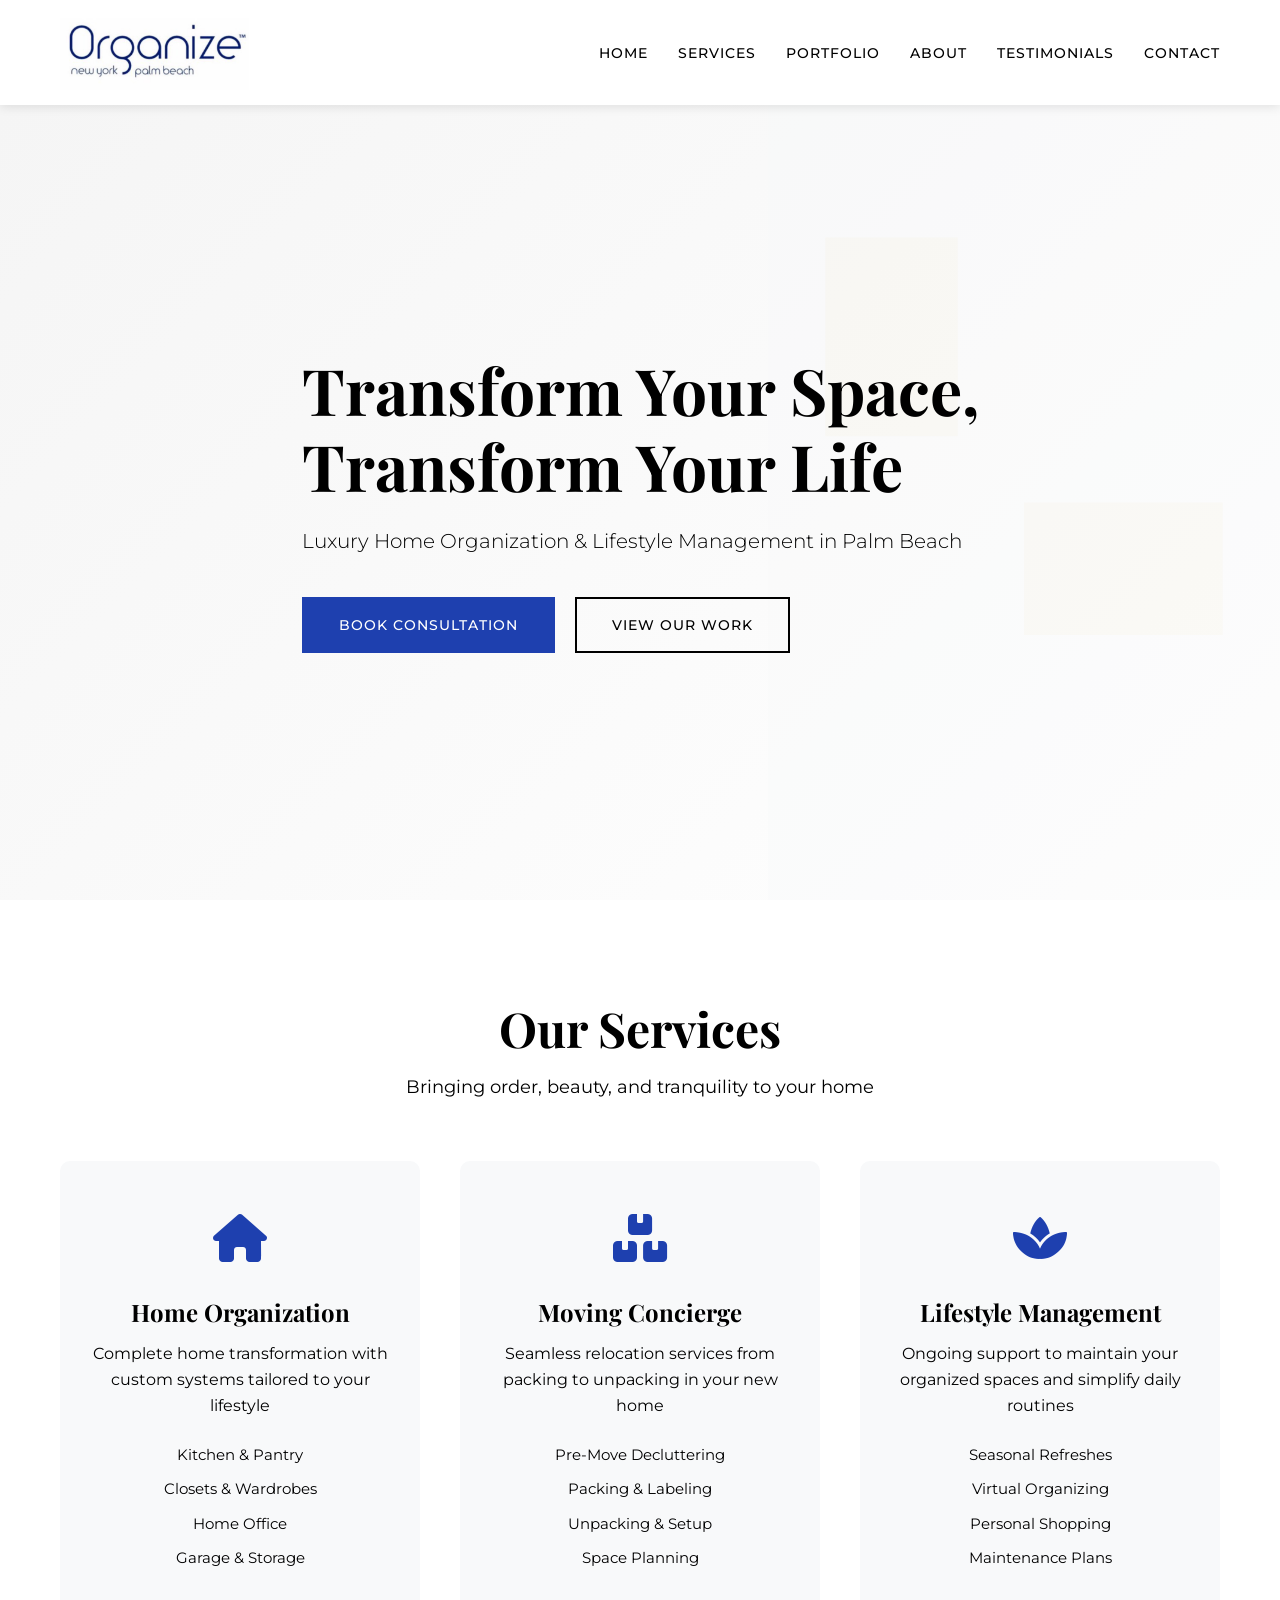
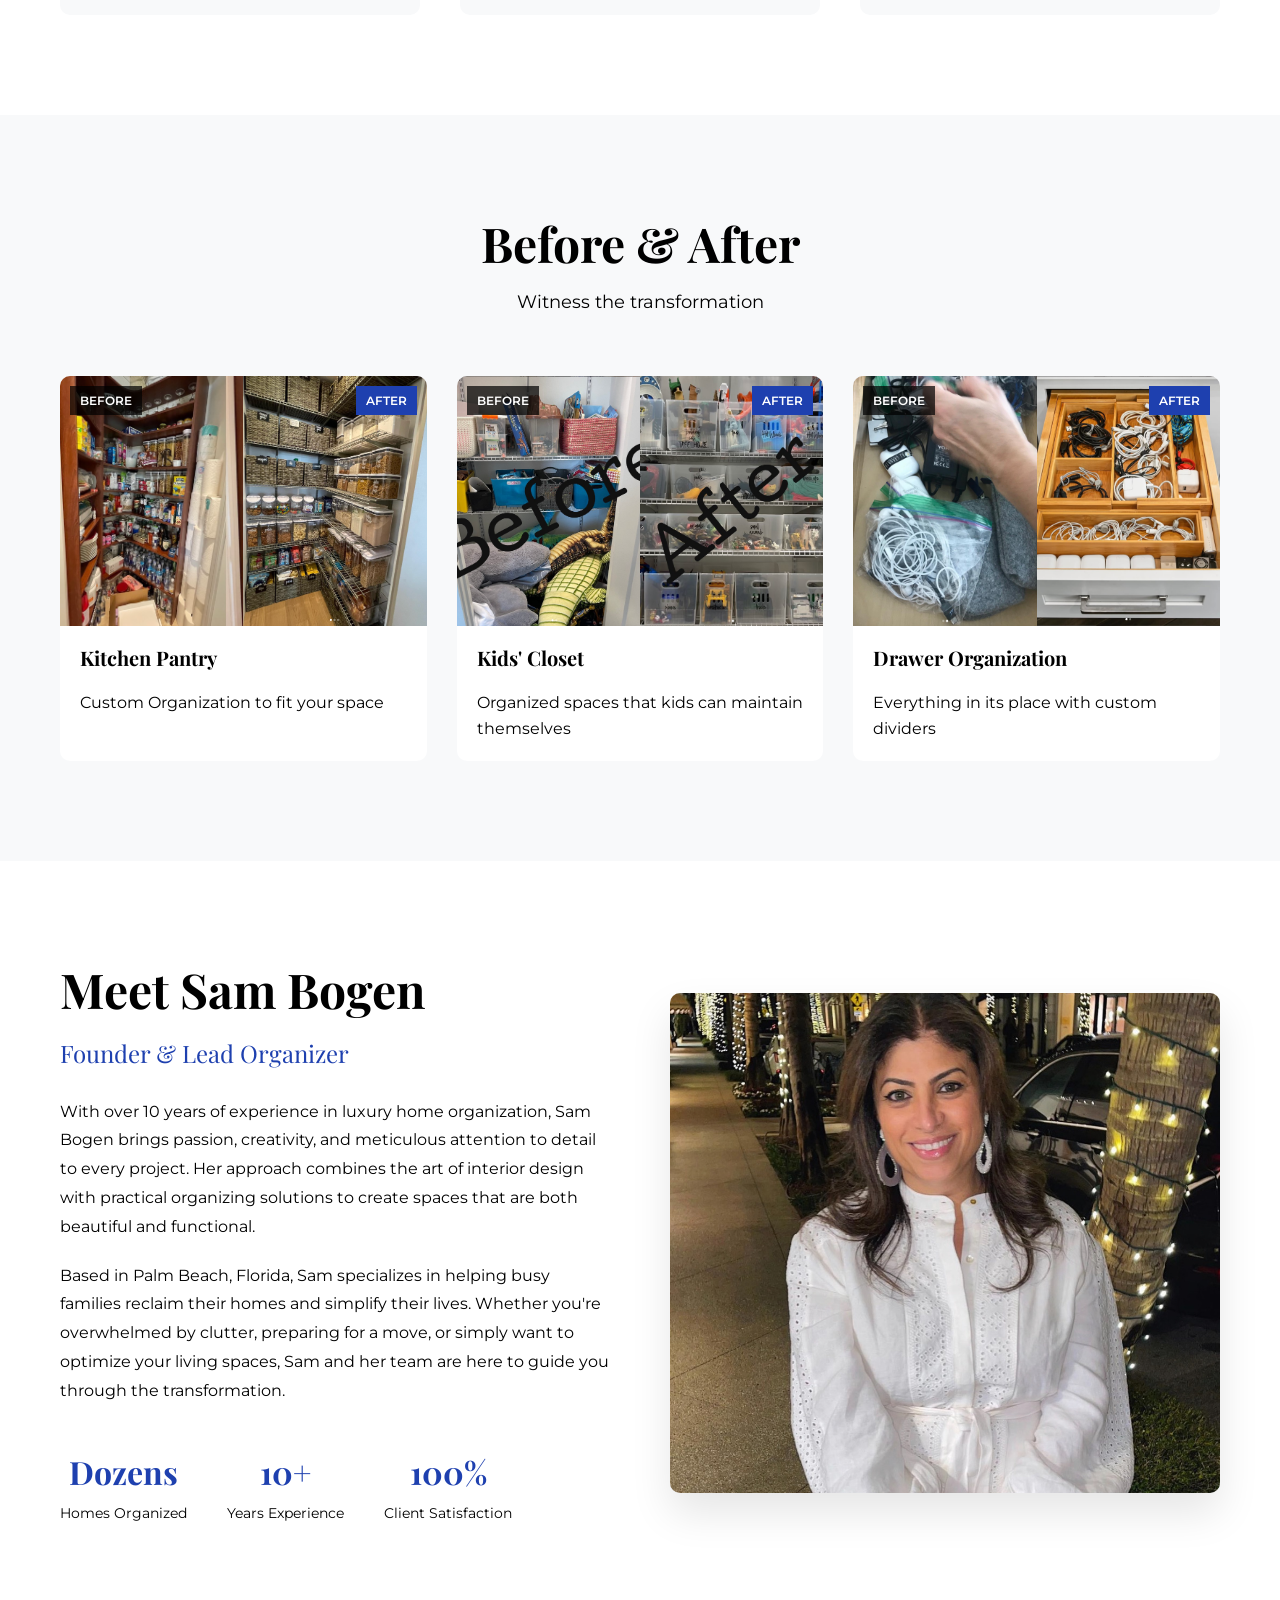
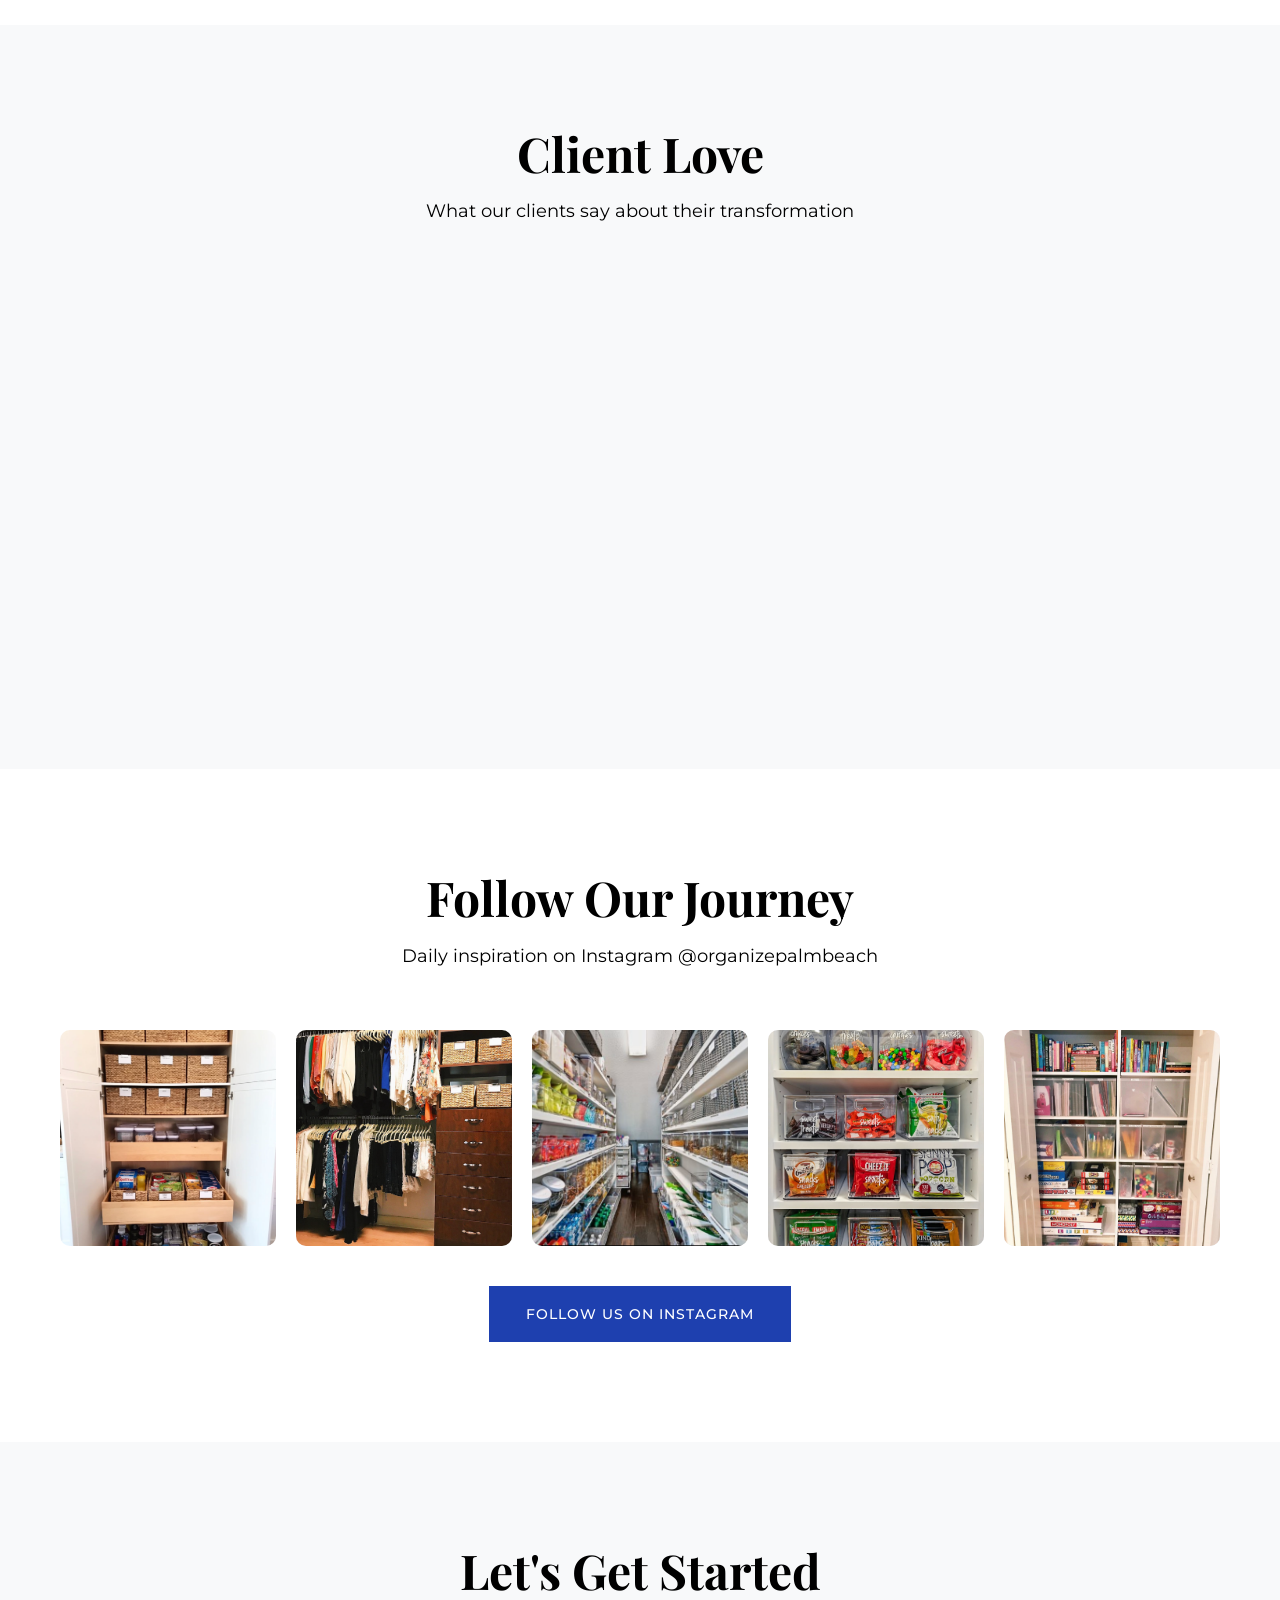
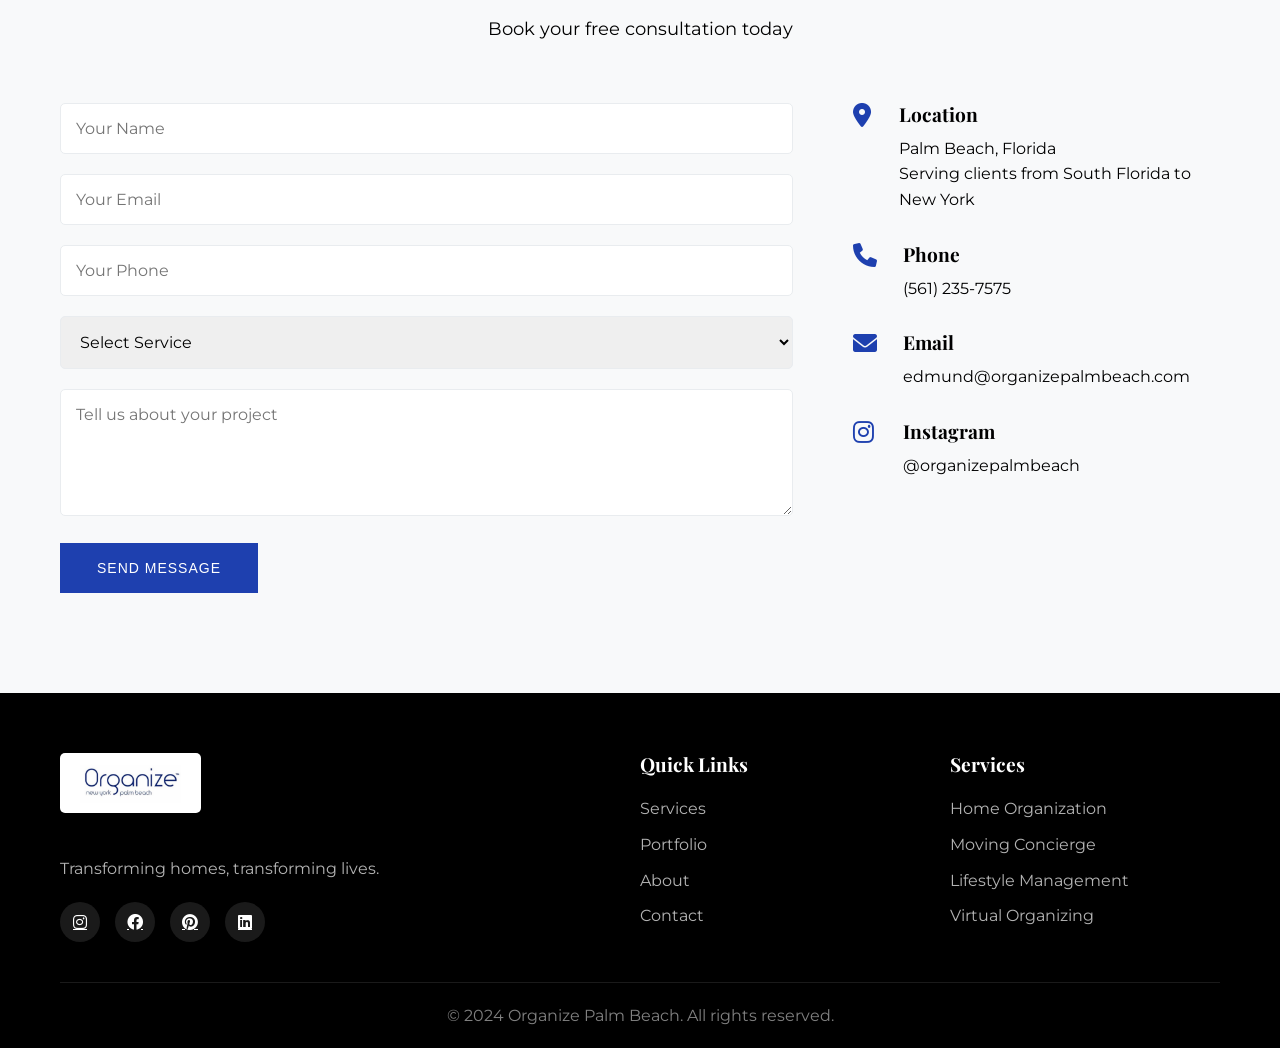
==== commit d924aa52: "Change homes organized stat to 'Dozens' - Updated from '500+' to 'Dozens' for more realistic represe" ====
--- a/index.html
+++ b/index.html
@@ -149,7 +149,7 @@
                     <p>Based in Palm Beach, Florida, Sam specializes in helping busy families reclaim their homes and simplify their lives. Whether you're overwhelmed by clutter, preparing for a move, or simply want to optimize your living spaces, Sam and her team are here to guide you through the transformation.</p>
                     <div class="about-stats">
                         <div class="stat">
-                            <span class="stat-number">500+</span>
+                            <span class="stat-number">Dozens</span>
                             <span class="stat-label">Homes Organized</span>
                         </div>
                         <div class="stat">
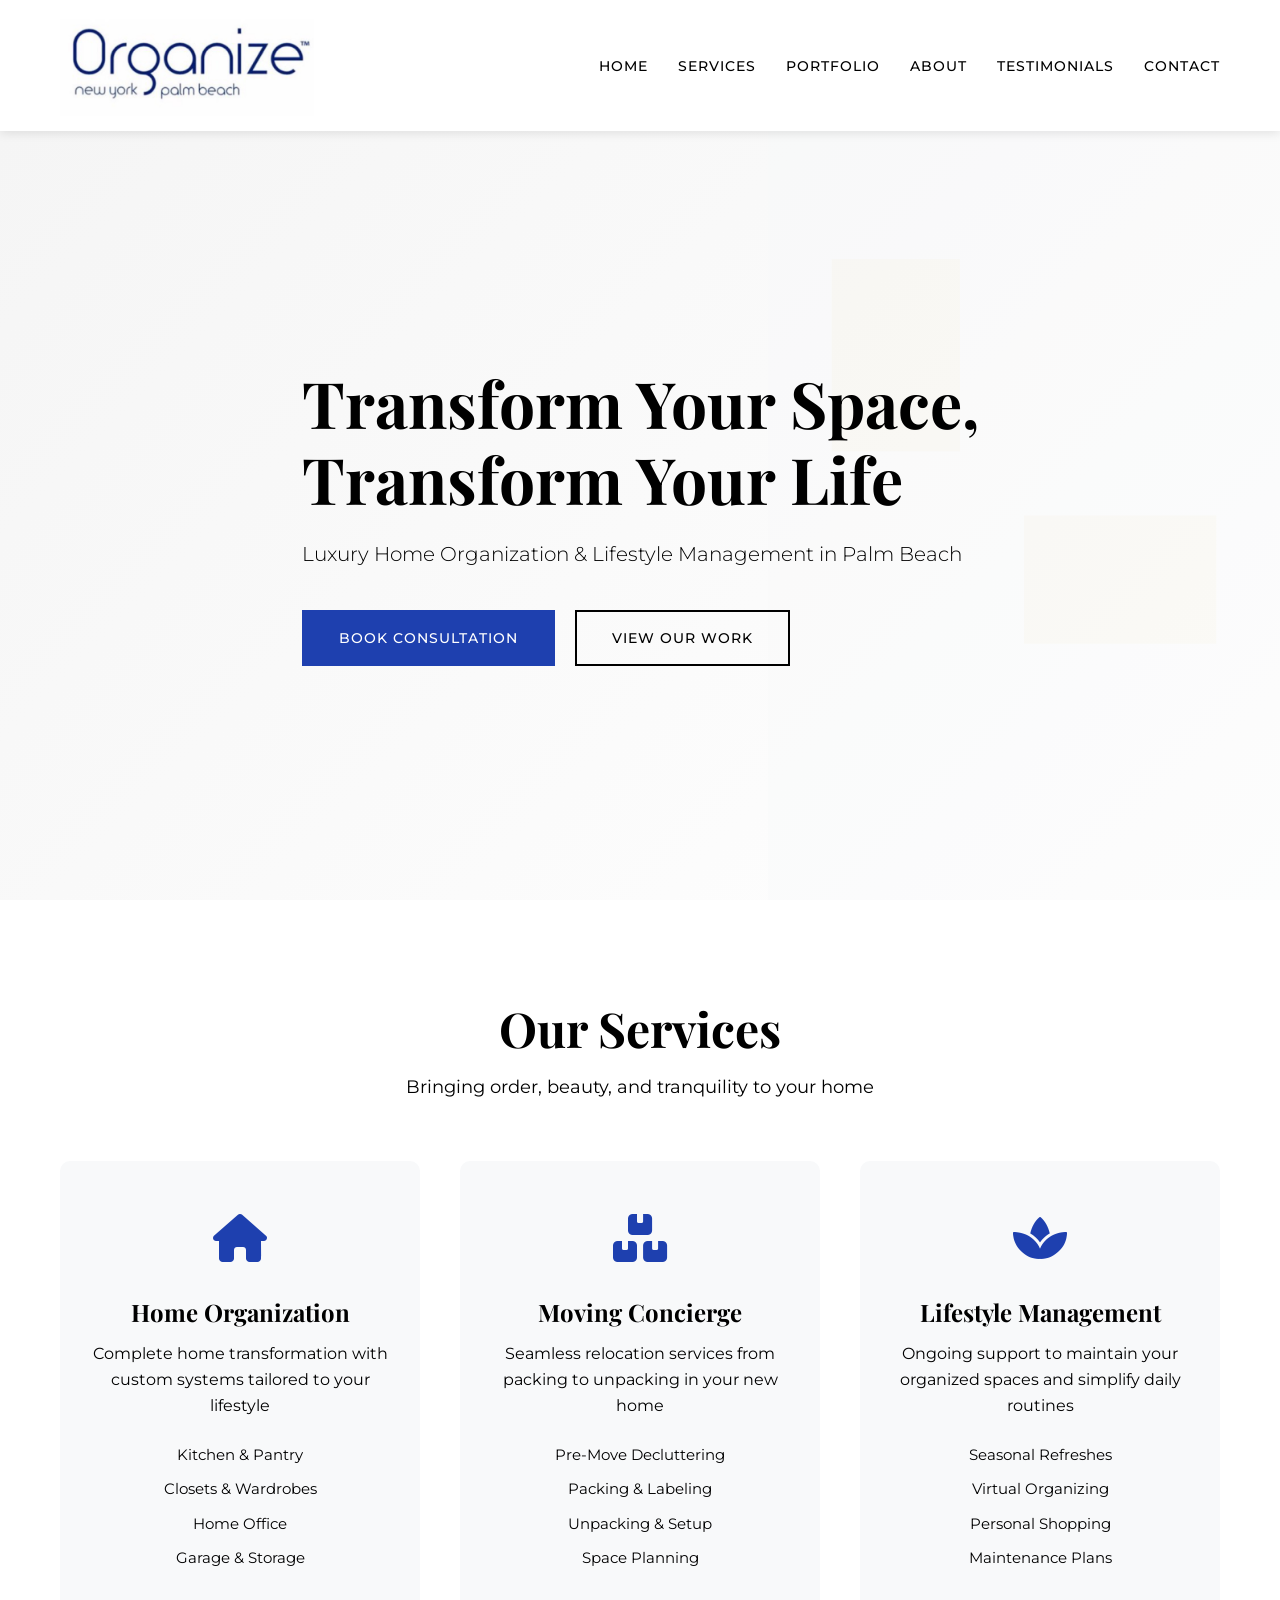
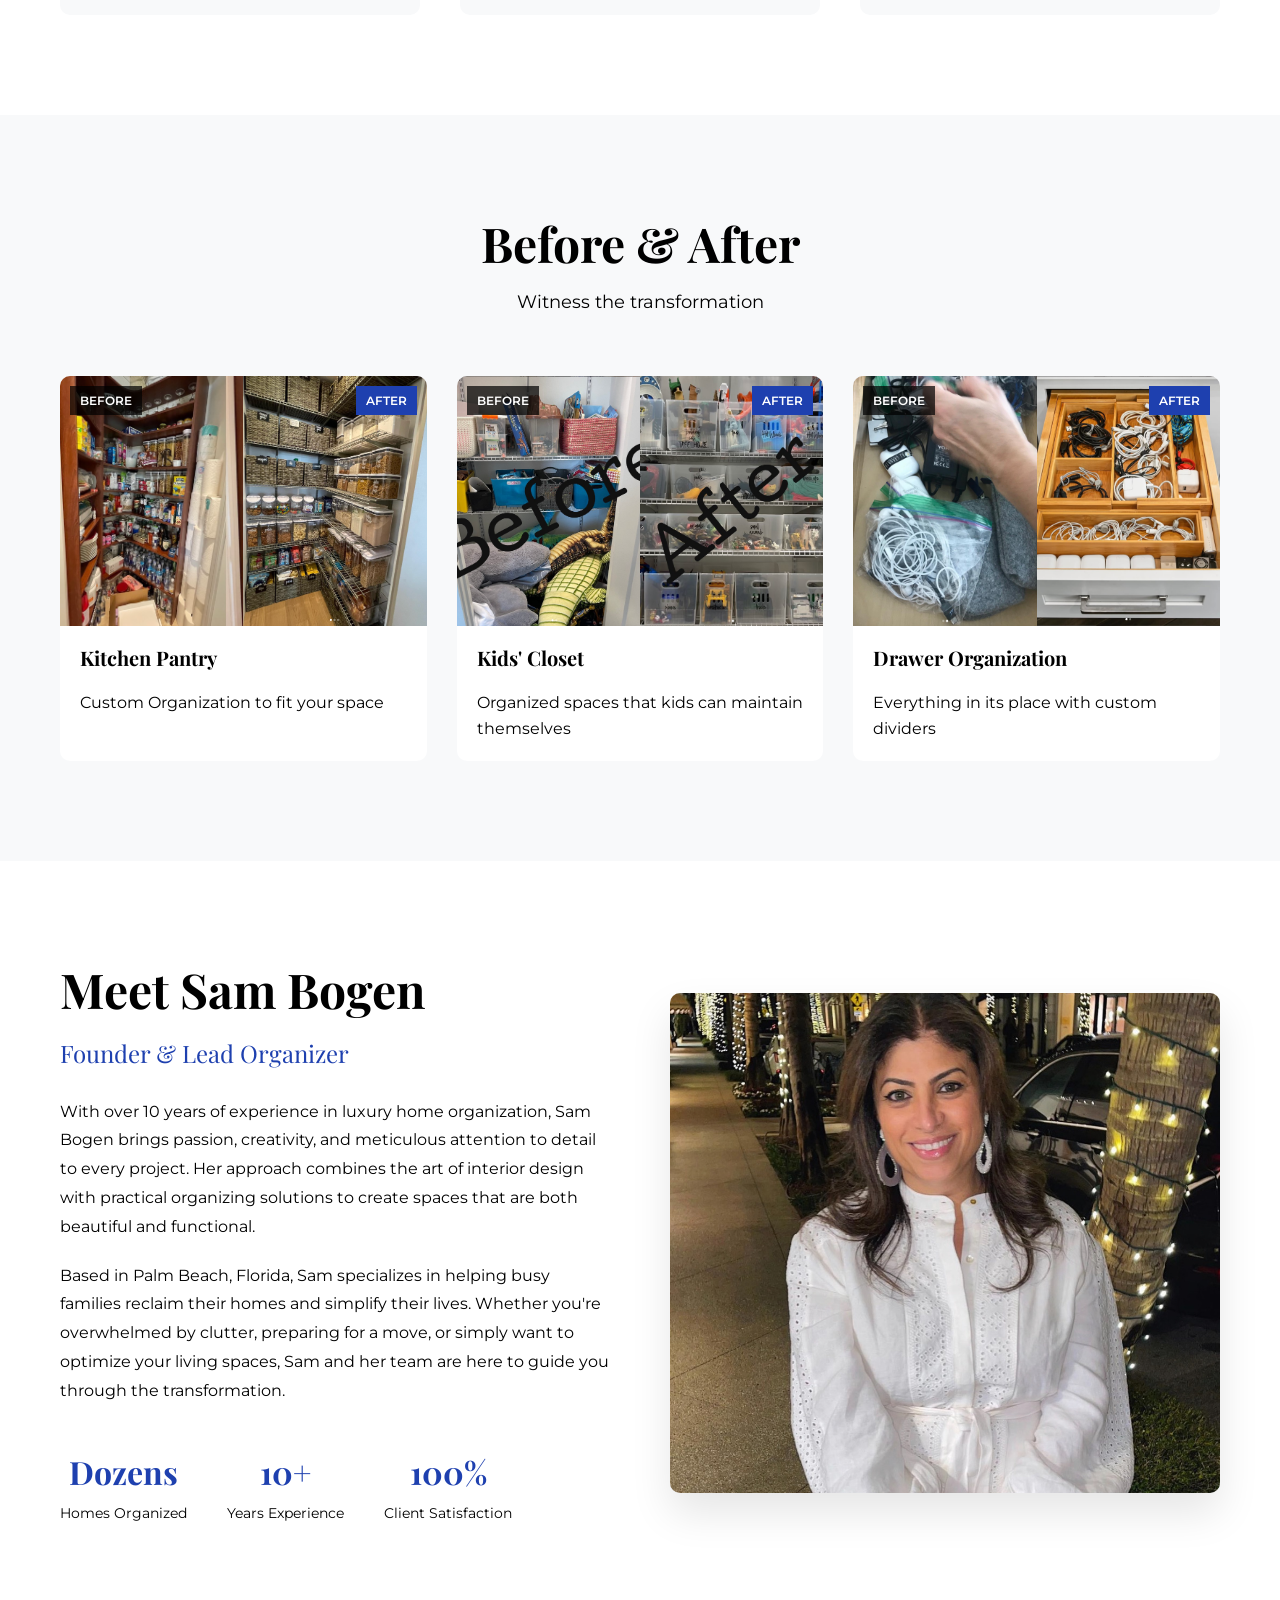
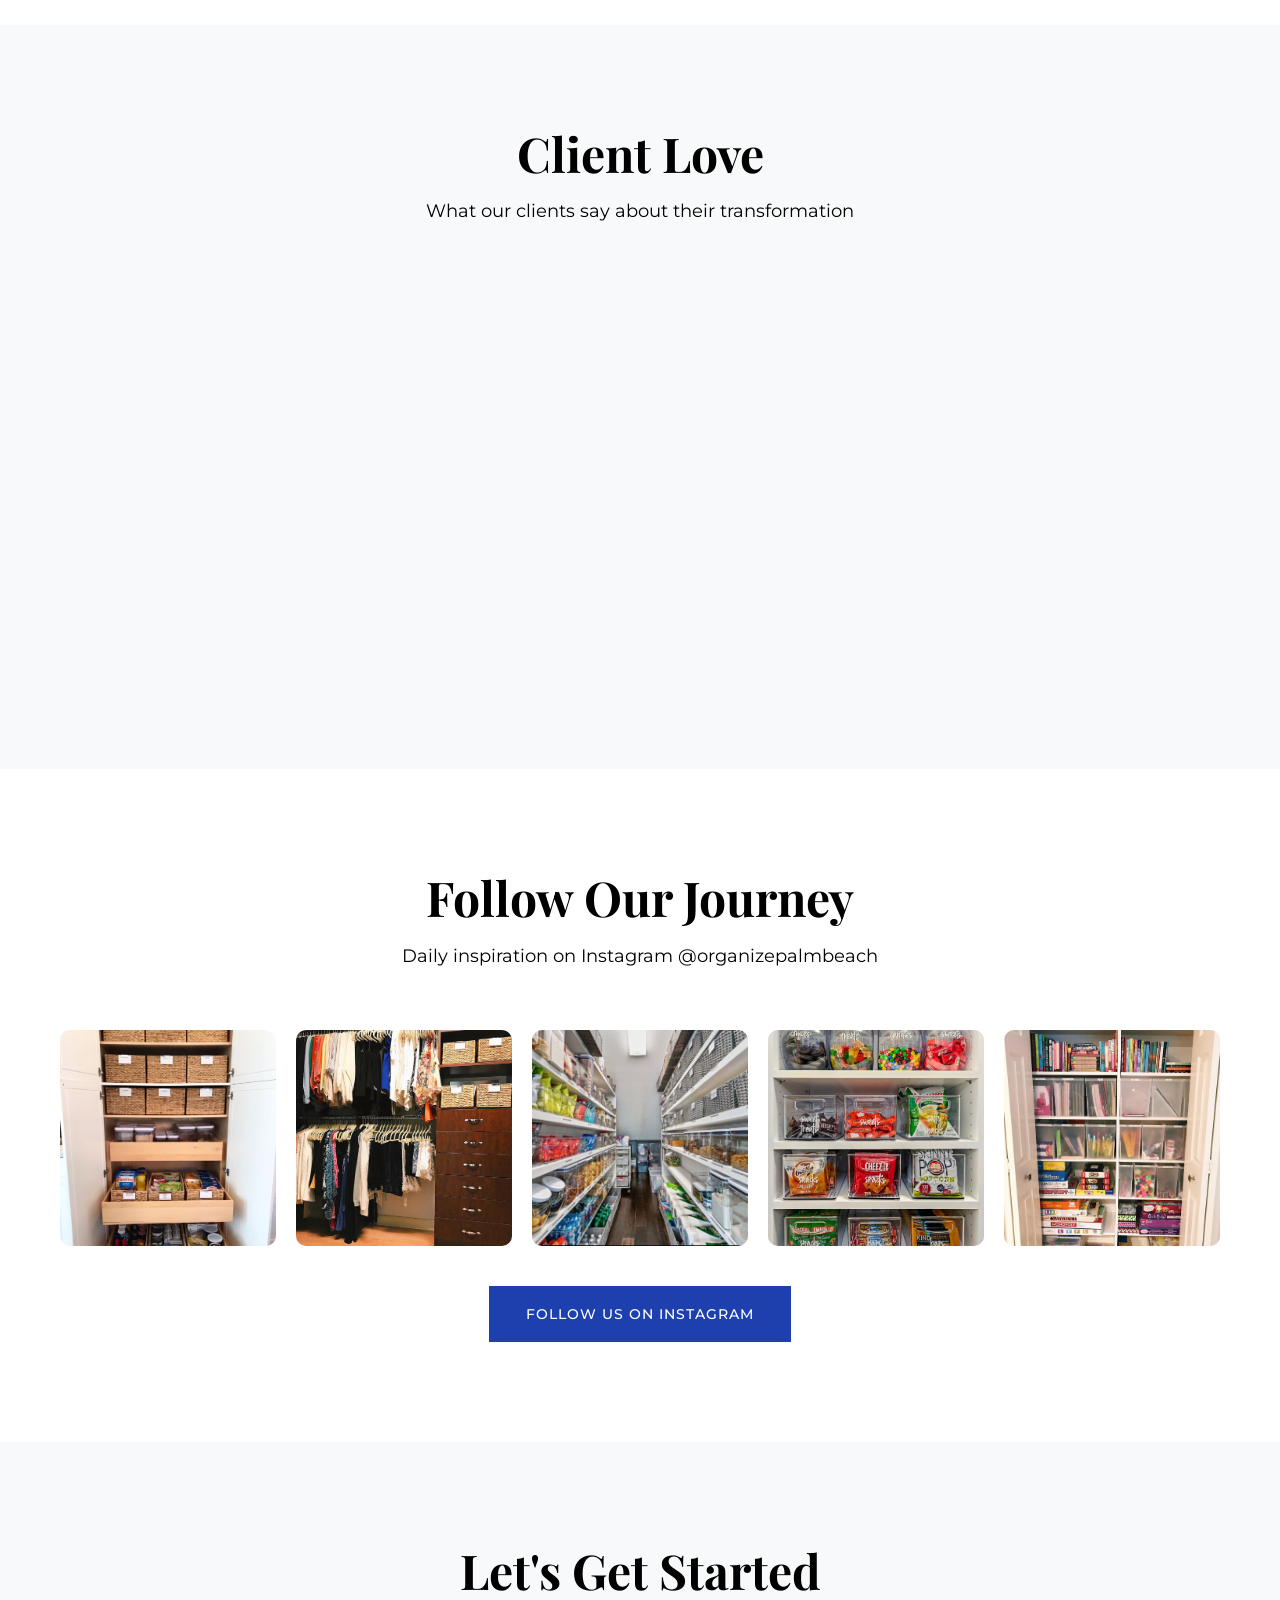
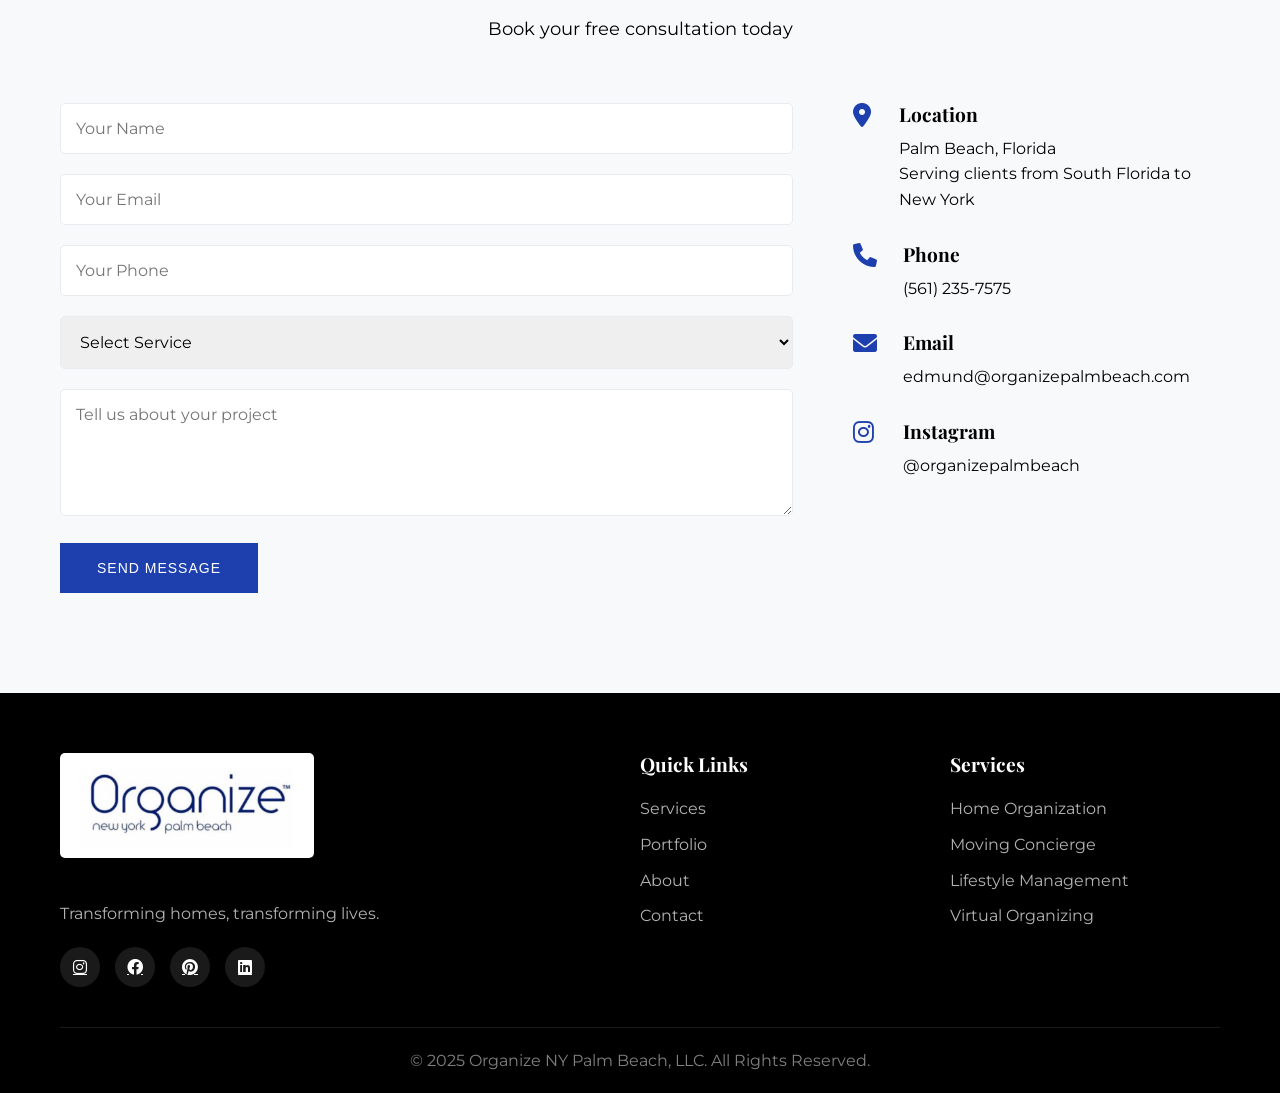
==== commit 90701287: "Update copyright to 2025 with correct company name - Changed year from 2024 to 2025 - Updated to ful" ====
--- a/index.html
+++ b/index.html
@@ -350,7 +350,7 @@
                 </div>
             </div>
             <div class="footer-bottom">
-                <p>&copy; 2024 Organize Palm Beach. All rights reserved.</p>
+                <p>&copy; 2025 Organize NY Palm Beach, LLC. All Rights Reserved.</p>
             </div>
         </div>
     </footer>
--- a/styles.css
+++ b/styles.css
@@ -57,7 +57,7 @@
 }
 
 .logo-img {
-    height: 75px;
+    height: 101px;
     width: auto;
     object-fit: contain;
 }
@@ -69,7 +69,7 @@
 }
 
 .footer-logo-main {
-    height: 60px;
+    height: 105px;
     margin-bottom: 15px;
     background: white;
     padding: 10px 20px;
@@ -111,8 +111,8 @@
 }
 
 .hero {
-    margin-top: 105px;
-    min-height: calc(100vh - 105px);
+    margin-top: 131px;
+    min-height: calc(100vh - 131px);
     display: flex;
     align-items: center;
     background: linear-gradient(135deg, #f5f5f5 0%, #ffffff 100%);
